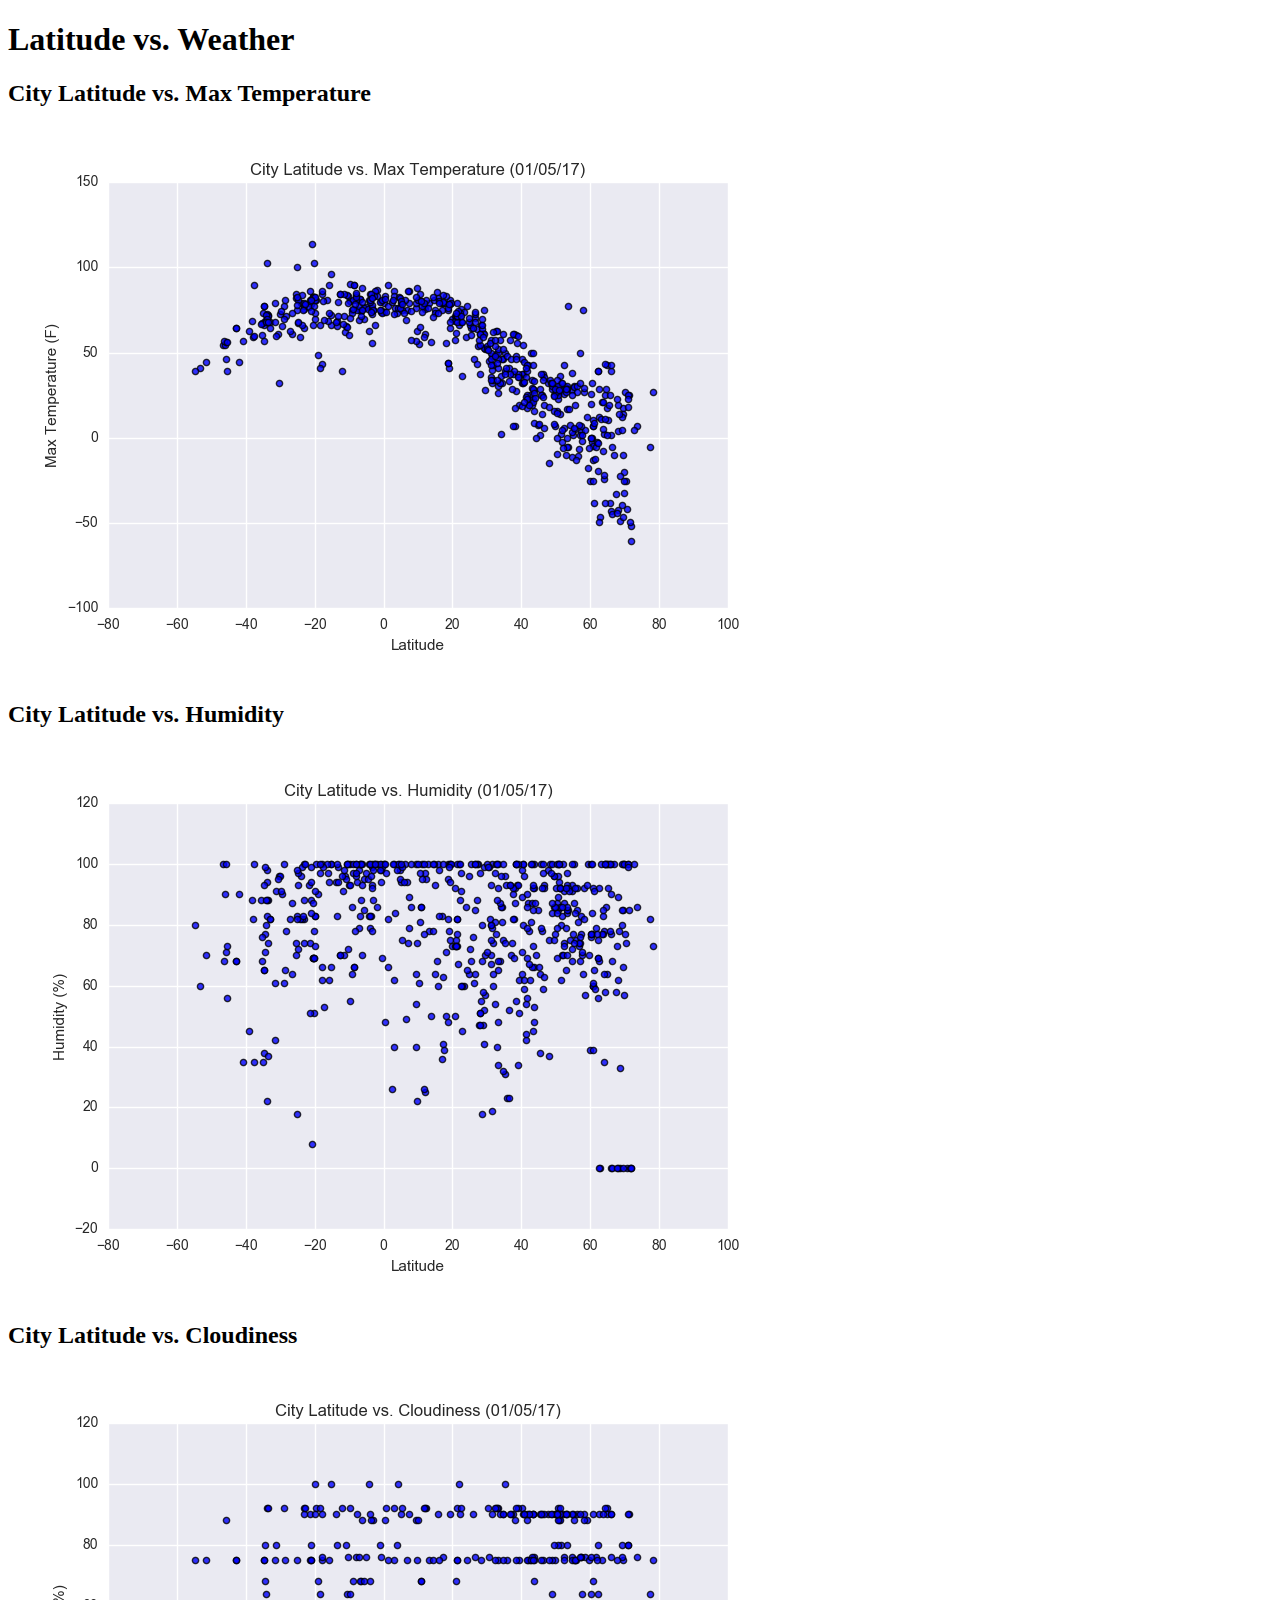
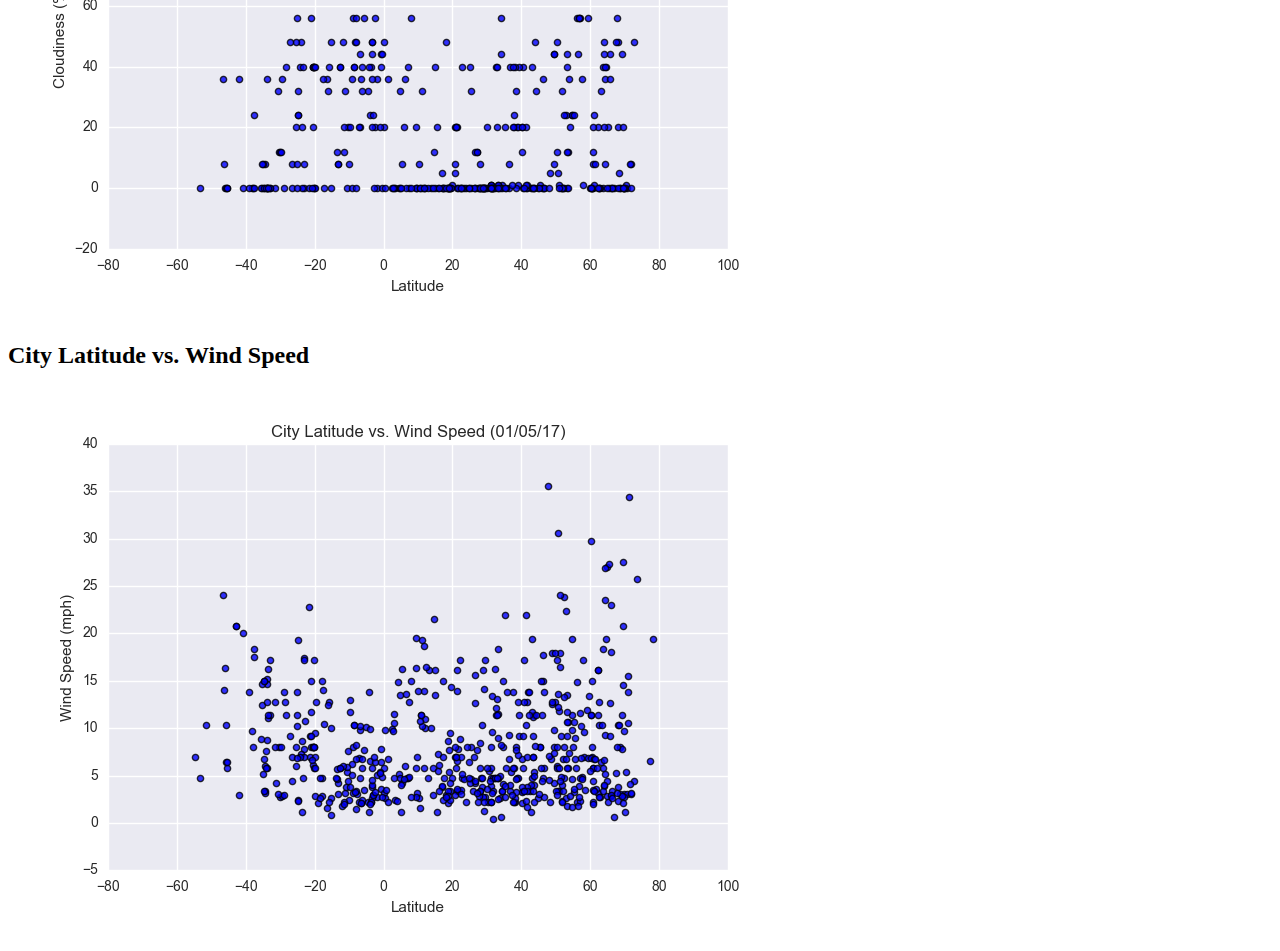
==== index.html @ b2139c3a "Completed template html scripts for 4 charts in the landing page and by clicking on each chart we ar" ====
<!DOCTYPE html>
<html lang="en">
<head>
    <meta charset="UTF-8">
    <title>WeatherPy</title>
</head>
    <body>
        <header>
            <h1>Latitude vs. Weather</h1>
        </header>
        
        <section>
            <article>
                <h2>City Latitude vs. Max Temperature</h2>
                <a href="temperature.html">
                    <img src="Visualizations/Fig1.png" alt="City Latitude vs. Max Temperature">
                </a>
            </article>
        </section>

        <section>
            <article>
                <h2>City Latitude vs. Humidity</h2>
                <a href="humidity.html">
                    <img src="Visualizations/Fig2.png" alt="City Latitude vs. Humidity">
                </a>
            </article>
        </section>

        <section>
            <article>
                <h2>City Latitude vs. Cloudiness</h2>
                <a href="cloudy.html">
                    <img src="Visualizations/Fig3.png" alt="City Latitude vs. Cloudiness">
                </a>
            </article>
        </section>

        <section>
            <article>
                <h2>City Latitude vs. Wind Speed</h2>
                <a href="wind.html">
                    <img src="Visualizations/Fig4.png" alt="City Latitude vs. Wind Speed">   
                </a>
            </article>
        
        </section>
    </body>
</html>
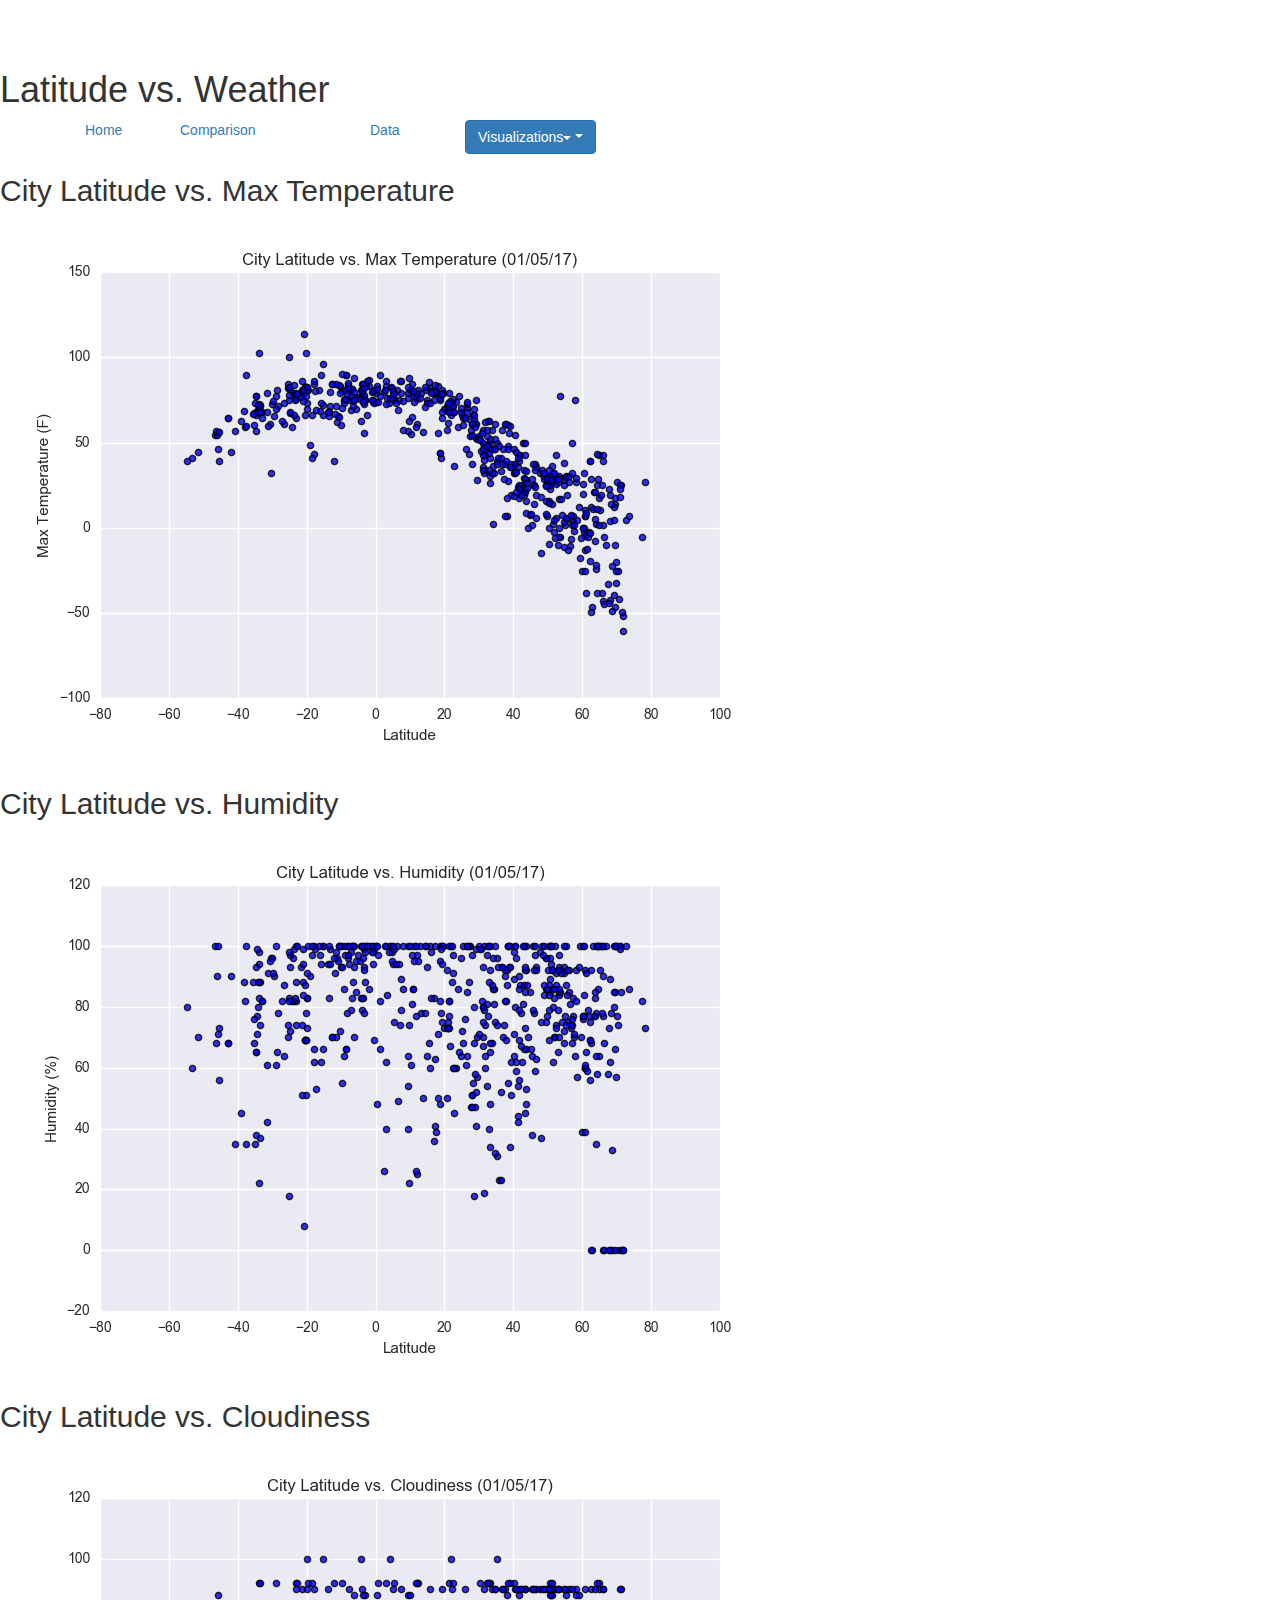
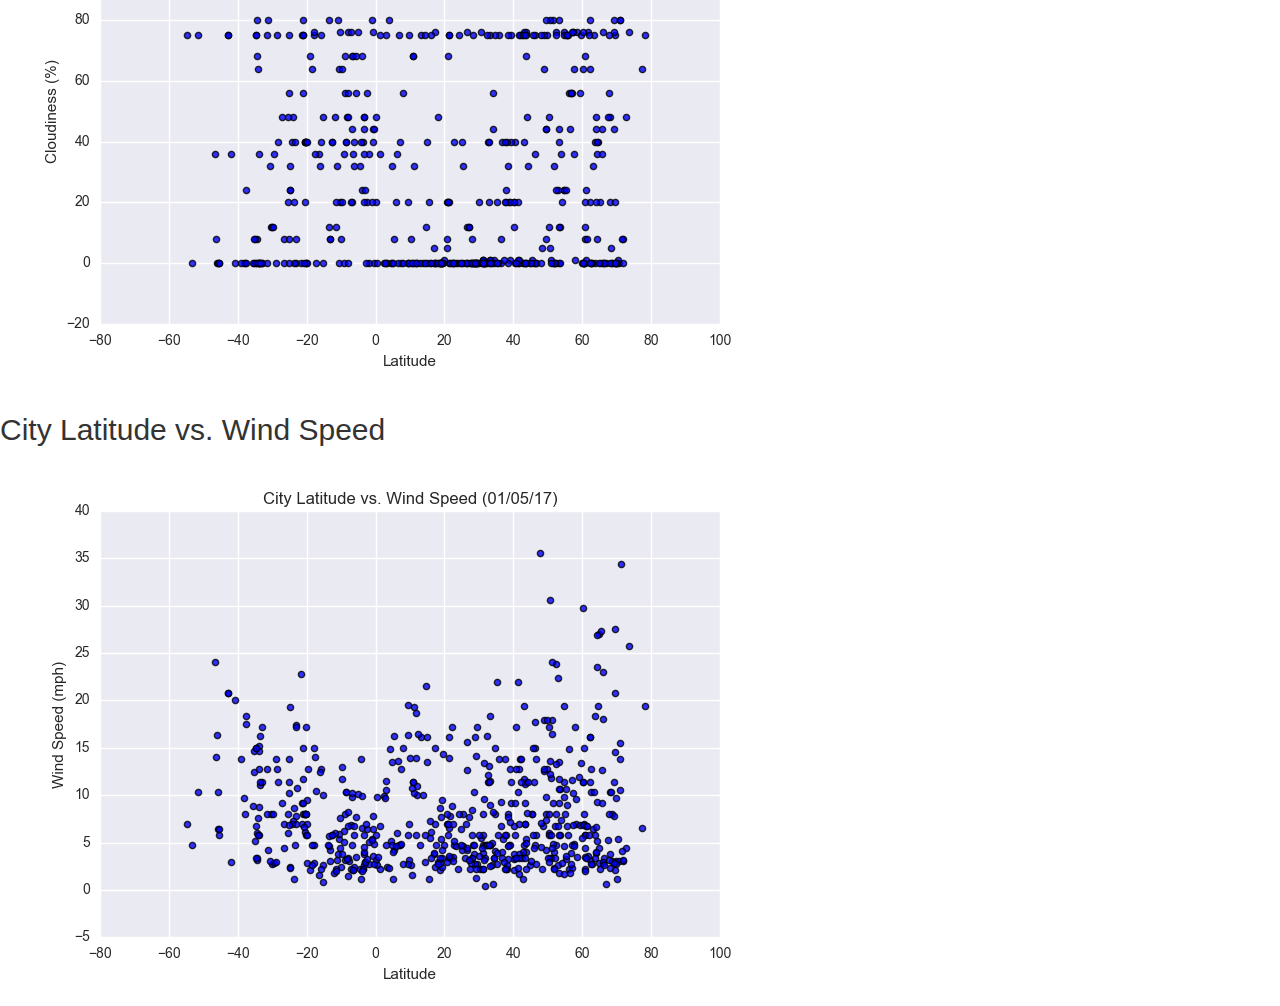
==== commit 1177a70e: "Starting to create the navbar." ====
--- a/index.html
+++ b/index.html
@@ -3,11 +3,53 @@
 <head>
     <meta charset="UTF-8">
     <title>WeatherPy</title>
+    <link rel="stylesheet" type="text/css" href="style.css">
+    <link rel="stylesheet" href="https://stackpath.bootstrapcdn.com/bootstrap/4.3.1/css/bootstrap.min.css" integrity="sha384-ggOyR0iXCbMQv3Xipma34MD+dH/1fQ784/j6cY/iJTQUOhcWr7x9JvoRxT2MZw1T" crossorigin="anonymous">
+    <meta name="viewport" content="width=device-width, initial-scale=1">
+    <link rel="stylesheet" href="https://maxcdn.bootstrapcdn.com/bootstrap/3.4.1/css/bootstrap.min.css">
+    <script src="https://ajax.googleapis.com/ajax/libs/jquery/3.5.1/jquery.min.js"></script>
+    <script src="https://maxcdn.bootstrapcdn.com/bootstrap/3.4.1/js/bootstrap.min.js"></script>
 </head>
-    <body>
+
+<body>
+    <nav class="navbar"></nav>
+
         <header>
             <h1>Latitude vs. Weather</h1>
         </header>
+    
+        <div class="container">
+        
+            <div class="row">
+                
+                <div class="col-md-1">
+                    <a href="#">Home</a>
+                </div>
+            
+                <div class="col-md-2">
+                    <a href="#">Comparison</a>
+                </div>
+            
+                <div class="col-md-1">
+                    <a href="#">Data</a>
+                </div>
+
+                <div class="col-md-1">                                       
+                    <div class="dropdown">
+                        <button class="btn btn-primary dropdown-toggle" type="button" data-toggle="dropdown">Visualizations<span class="caret"></span></button>
+                            <ul class="dropdown-menu">
+                                <li><a href="#">Max Temperature</a></li>
+                                <li><a href="#">Humidity</a></li>
+                                <li><a href="#">Cloudiness</a></li>
+                                <li><a href="#">Wind Speed</a></li>
+                            </ul>
+                    </div>
+                </div>
+            </div>
+        </div>
+    </nav>
+
+    <div class="container"></div>
         
         <section>
             <article>
@@ -16,27 +58,21 @@
                     <img src="Visualizations/Fig1.png" alt="City Latitude vs. Max Temperature">
                 </a>
             </article>
-        </section>
-
-        <section>
+    
             <article>
                 <h2>City Latitude vs. Humidity</h2>
                 <a href="humidity.html">
                     <img src="Visualizations/Fig2.png" alt="City Latitude vs. Humidity">
                 </a>
             </article>
-        </section>
 
-        <section>
             <article>
                 <h2>City Latitude vs. Cloudiness</h2>
                 <a href="cloudy.html">
                     <img src="Visualizations/Fig3.png" alt="City Latitude vs. Cloudiness">
                 </a>
             </article>
-        </section>
 
-        <section>
             <article>
                 <h2>City Latitude vs. Wind Speed</h2>
                 <a href="wind.html">
@@ -45,5 +81,7 @@
             </article>
         
         </section>
-    </body>
+    </div>
+</body>
+
 </html>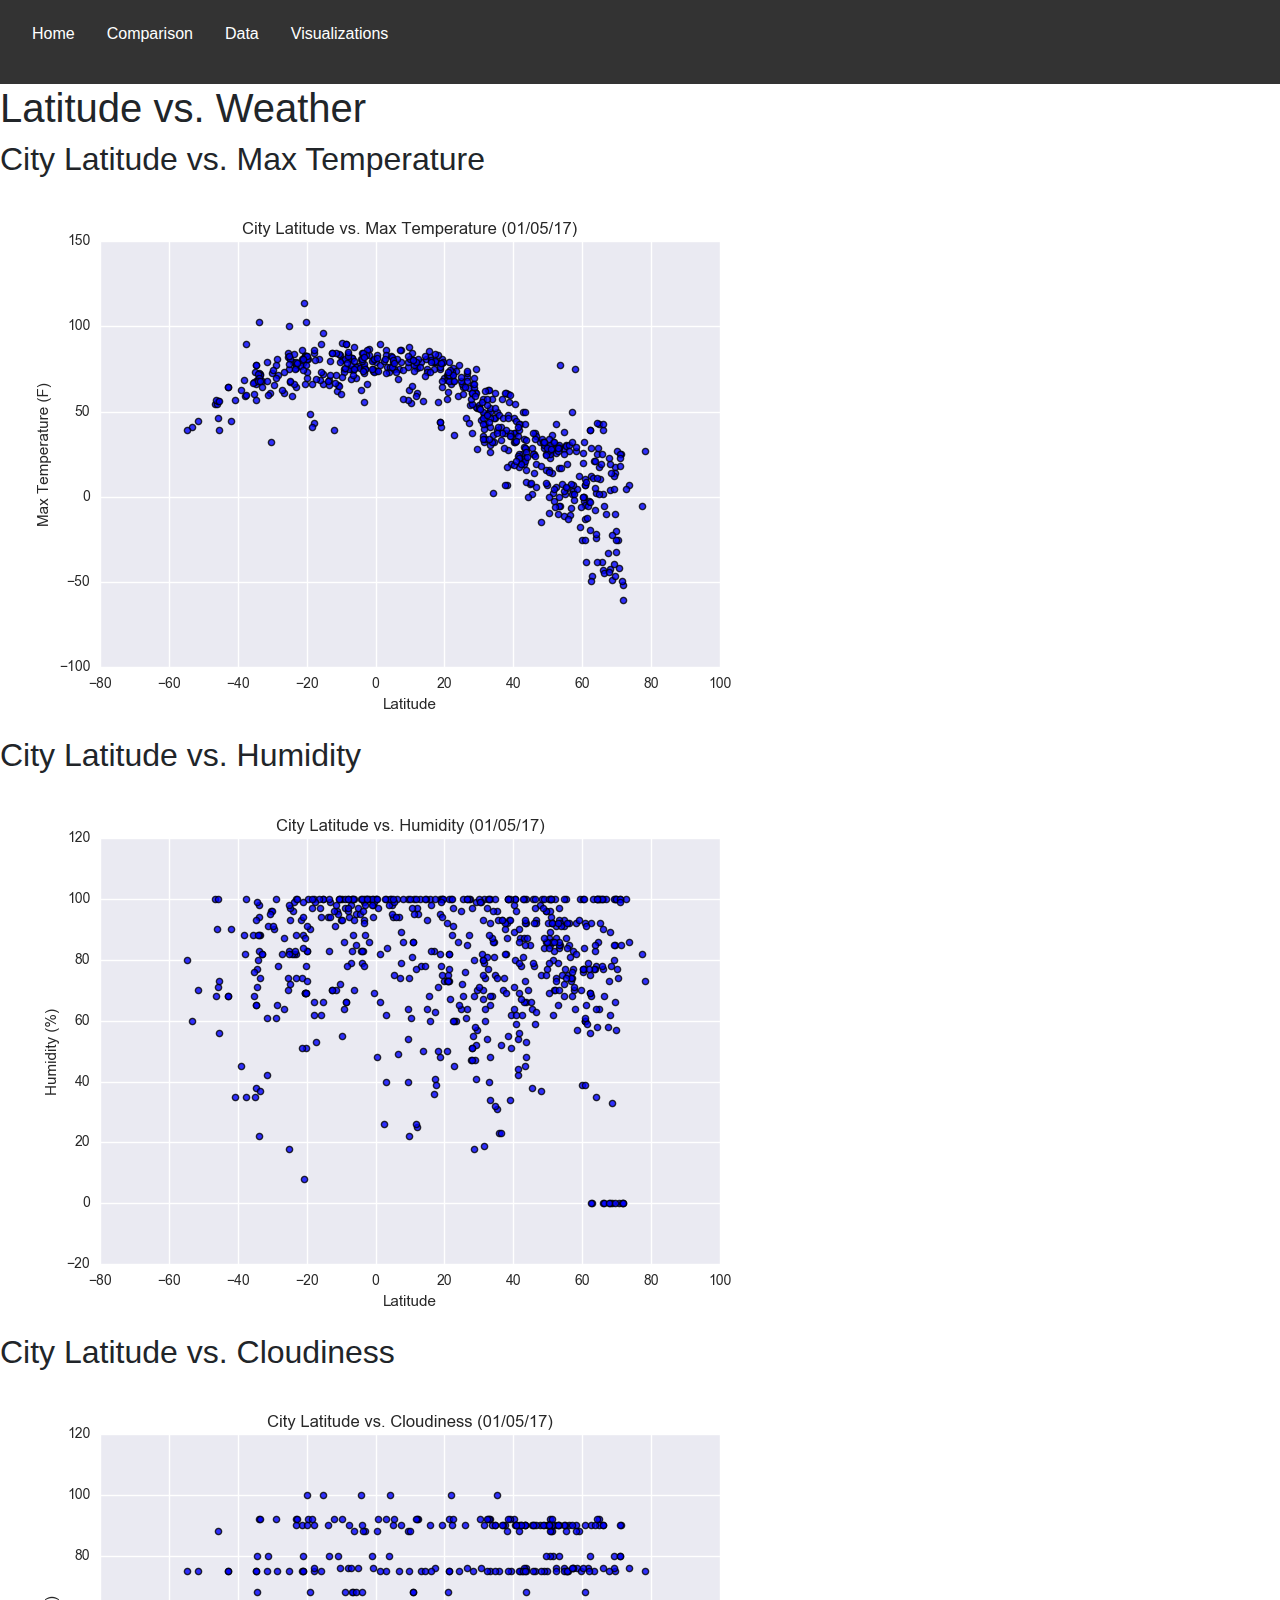
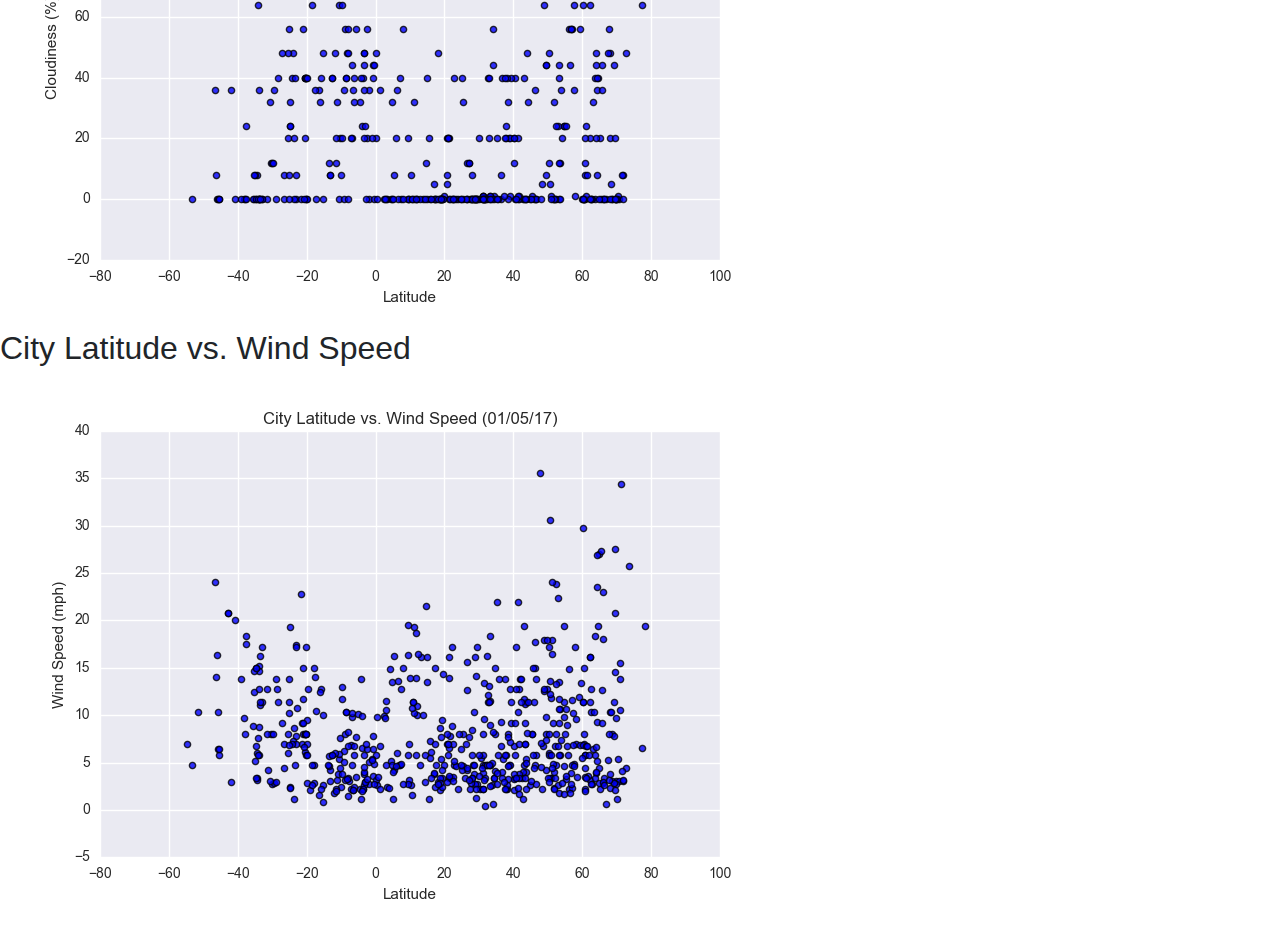
==== commit 2243c8c2: "Completed first heading pass for each page." ====
--- a/index.html
+++ b/index.html
@@ -3,54 +3,37 @@
 <head>
     <meta charset="UTF-8">
     <title>WeatherPy</title>
-    <link rel="stylesheet" type="text/css" href="style.css">
+    <link rel="stylesheet" type="text/css" href="Assets/style.css">
     <link rel="stylesheet" href="https://stackpath.bootstrapcdn.com/bootstrap/4.3.1/css/bootstrap.min.css" integrity="sha384-ggOyR0iXCbMQv3Xipma34MD+dH/1fQ784/j6cY/iJTQUOhcWr7x9JvoRxT2MZw1T" crossorigin="anonymous">
     <meta name="viewport" content="width=device-width, initial-scale=1">
-    <link rel="stylesheet" href="https://maxcdn.bootstrapcdn.com/bootstrap/3.4.1/css/bootstrap.min.css">
-    <script src="https://ajax.googleapis.com/ajax/libs/jquery/3.5.1/jquery.min.js"></script>
-    <script src="https://maxcdn.bootstrapcdn.com/bootstrap/3.4.1/js/bootstrap.min.js"></script>
+
 </head>
 
 <body>
-    <nav class="navbar"></nav>
+    
+    <nav class ="navbar">
+        <ul>
+            <li><a href="#">Home</a></li>
+            <li><a href="comparison.html">Comparison</a></li>
+            <li><a href="data.html">Data</a></li>
+            <li class="dropdown">
+              <a href="javascript:void(0)" class="dropbtn">Visualizations</a>
+              <div class="dropdown-content">
+                <a href="temperature.html">Max Temperature</a>
+                <a href="humidity.html">Humidity</a>
+                <a href="cloudy.html">Cloudiness</a>
+                <a href="wind.html">Wind Speed</a>
+              </div>
+            </li>
+        </ul>
+    </nav>
 
+
+    <div class="container"></div>
         <header>
             <h1>Latitude vs. Weather</h1>
         </header>
-    
-        <div class="container">
-        
-            <div class="row">
-                
-                <div class="col-md-1">
-                    <a href="#">Home</a>
-                </div>
-            
-                <div class="col-md-2">
-                    <a href="#">Comparison</a>
-                </div>
-            
-                <div class="col-md-1">
-                    <a href="#">Data</a>
-                </div>
 
-                <div class="col-md-1">                                       
-                    <div class="dropdown">
-                        <button class="btn btn-primary dropdown-toggle" type="button" data-toggle="dropdown">Visualizations<span class="caret"></span></button>
-                            <ul class="dropdown-menu">
-                                <li><a href="#">Max Temperature</a></li>
-                                <li><a href="#">Humidity</a></li>
-                                <li><a href="#">Cloudiness</a></li>
-                                <li><a href="#">Wind Speed</a></li>
-                            </ul>
-                    </div>
-                </div>
-            </div>
-        </div>
-    </nav>
-
-    <div class="container"></div>
-        
         <section>
             <article>
                 <h2>City Latitude vs. Max Temperature</h2>
--- a/Assets/style.css
+++ b/Assets/style.css
@@ -0,0 +1,58 @@
+.title{
+    color: rgb(0, 255, 200);
+}
+
+.navbar{
+    background-color: #333;
+}
+
+ul {
+    list-style-type: none;
+    margin: 0;
+    padding: 0;
+    overflow: hidden;
+    background-color: #333;
+}
+
+li {
+    float: left;
+}
+
+li a, .dropbtn {
+    display: inline-block;
+    color: white;
+    text-align: center;
+    padding: 14px 16px;
+    text-decoration: none;
+    }
+
+li a:hover, .dropdown:hover .dropbtn {
+    background-color: rgb(0, 255, 200);
+}
+
+li.dropdown {
+    display: inline-block;
+}
+
+.dropdown-content {
+    display: none;
+    position: relative;
+    background-color: #f9f9f9;
+    min-width: 160px;
+    box-shadow: 0px 8px 16px 0px rgba(0,0,0,0.2);
+    z-index: 1;
+}
+
+.dropdown-content a {
+    color: black;
+    padding: 12px 16px;
+    text-decoration: none;
+    display: block;
+    text-align: left;
+}
+
+.dropdown-content a:hover {background-color: #f1f1f1;}
+
+.dropdown:hover .dropdown-content {
+    display: block;
+}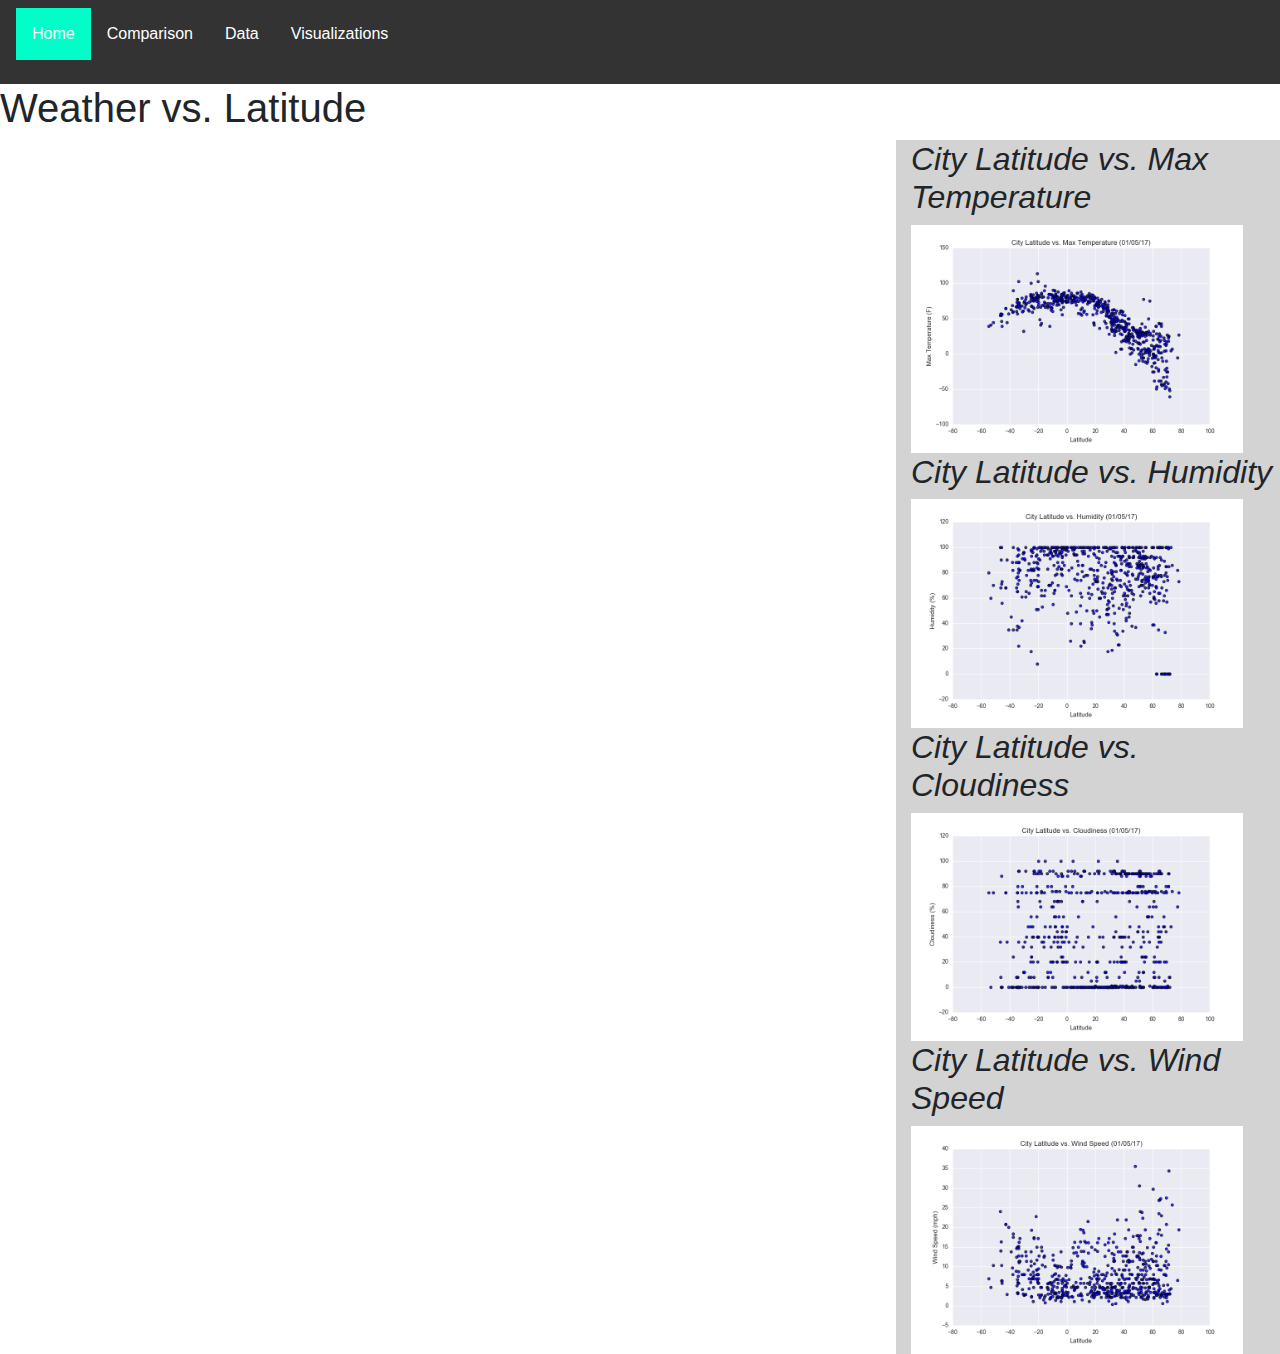
==== commit af550664: "Adjusted Home page to have charts be an aside layout element." ====
--- a/index.html
+++ b/index.html
@@ -13,7 +13,7 @@
     
     <nav class ="navbar">
         <ul>
-            <li><a href="#">Home</a></li>
+            <li><a class ="active" href="#">Home</a></li>
             <li><a href="comparison.html">Comparison</a></li>
             <li><a href="data.html">Data</a></li>
             <li class="dropdown">
@@ -29,18 +29,18 @@
     </nav>
 
 
-    <div class="container"></div>
+<div class="side_bar"></div>
         <header>
-            <h1>Latitude vs. Weather</h1>
+            <h1>Weather vs. Latitude</h1>
         </header>
 
-        <section>
-            <article>
+        <aside>
+            <div>
                 <h2>City Latitude vs. Max Temperature</h2>
                 <a href="temperature.html">
                     <img src="Visualizations/Fig1.png" alt="City Latitude vs. Max Temperature">
                 </a>
-            </article>
+            </div>
     
             <article>
                 <h2>City Latitude vs. Humidity</h2>
@@ -63,7 +63,7 @@
                 </a>
             </article>
         
-        </section>
+        </aside>
     </div>
 </body>
 
--- a/Assets/style.css
+++ b/Assets/style.css
@@ -5,6 +5,23 @@
 .navbar{
     background-color: #333;
 }
+.active{
+    background-color: rgb(0, 255, 200);
+}
+
+aside {
+    width: 30%;
+    padding-left: 15px;
+    margin-left: 15px;
+    float: right;
+    font-style: italic;
+    background-color: lightgray;
+  }
+
+  aside img{
+    width: 90%;
+    height: auto;
+  }
 
 ul {
     list-style-type: none;
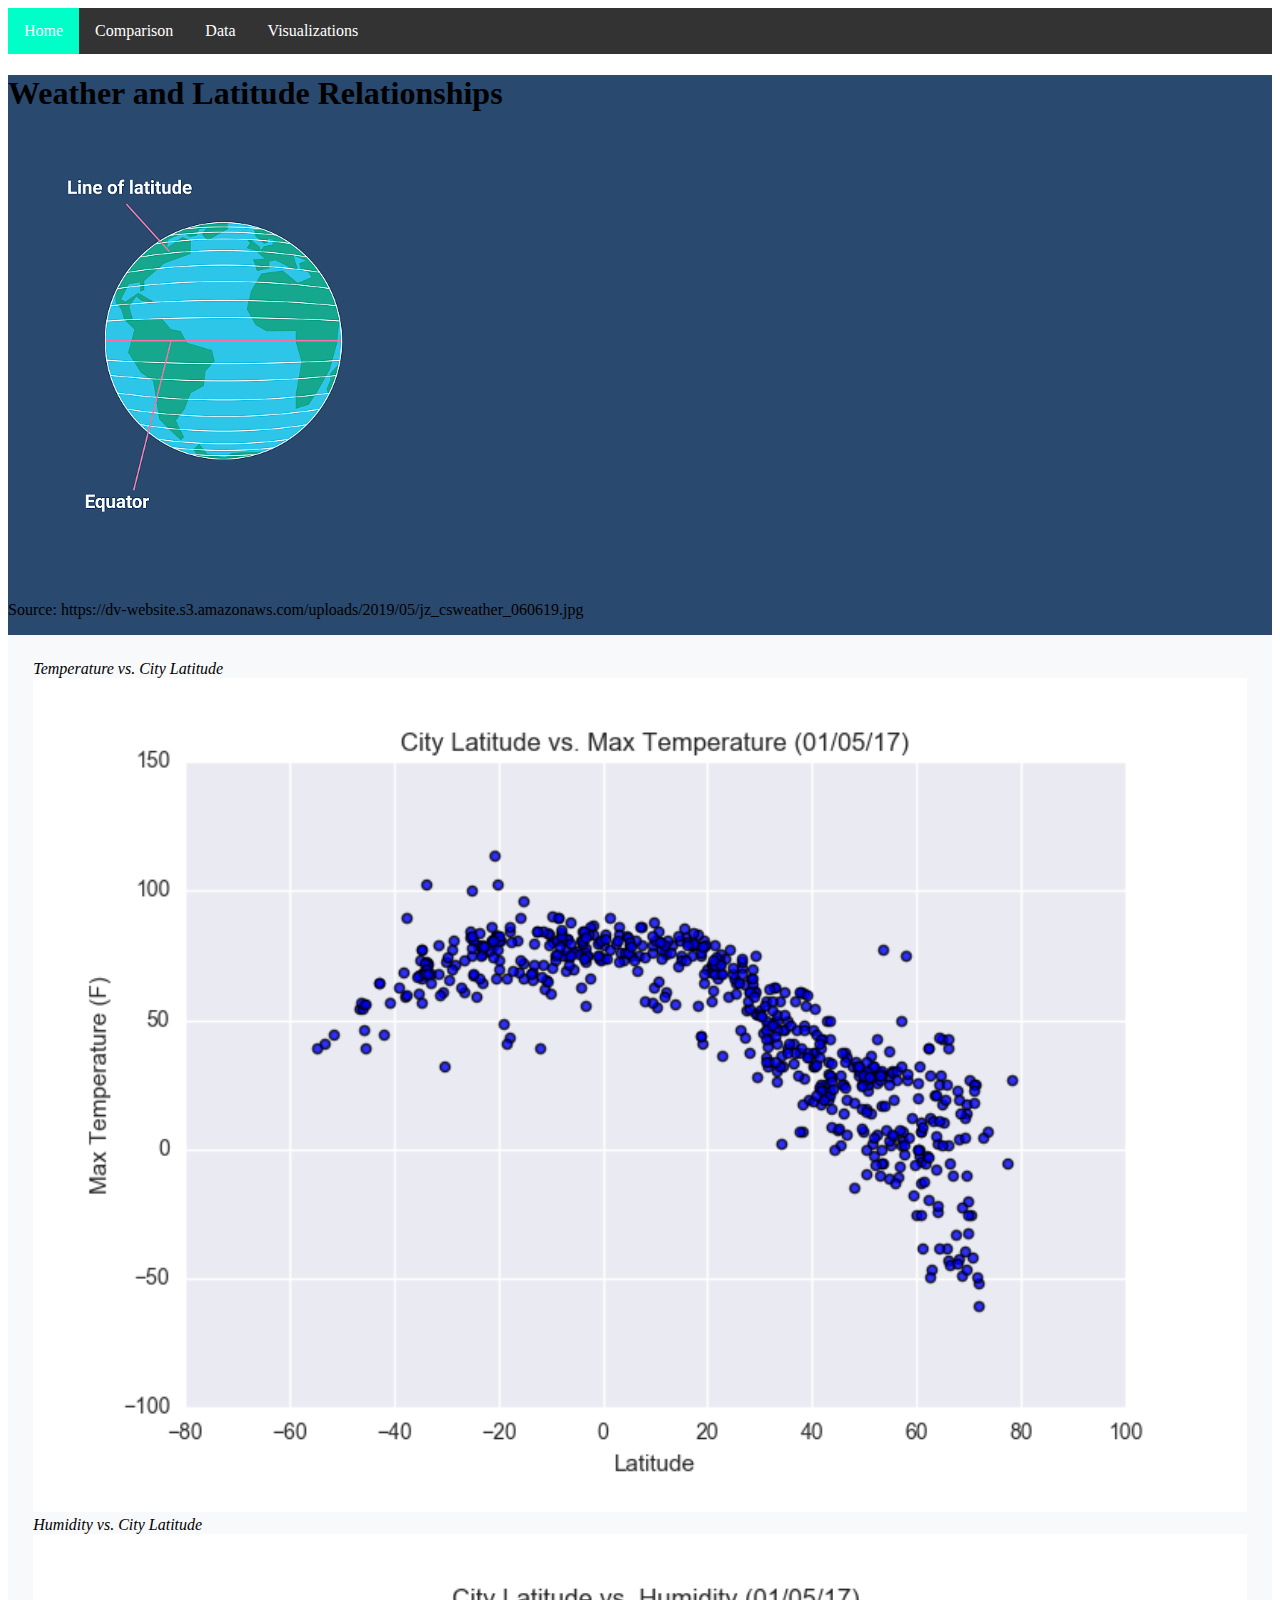
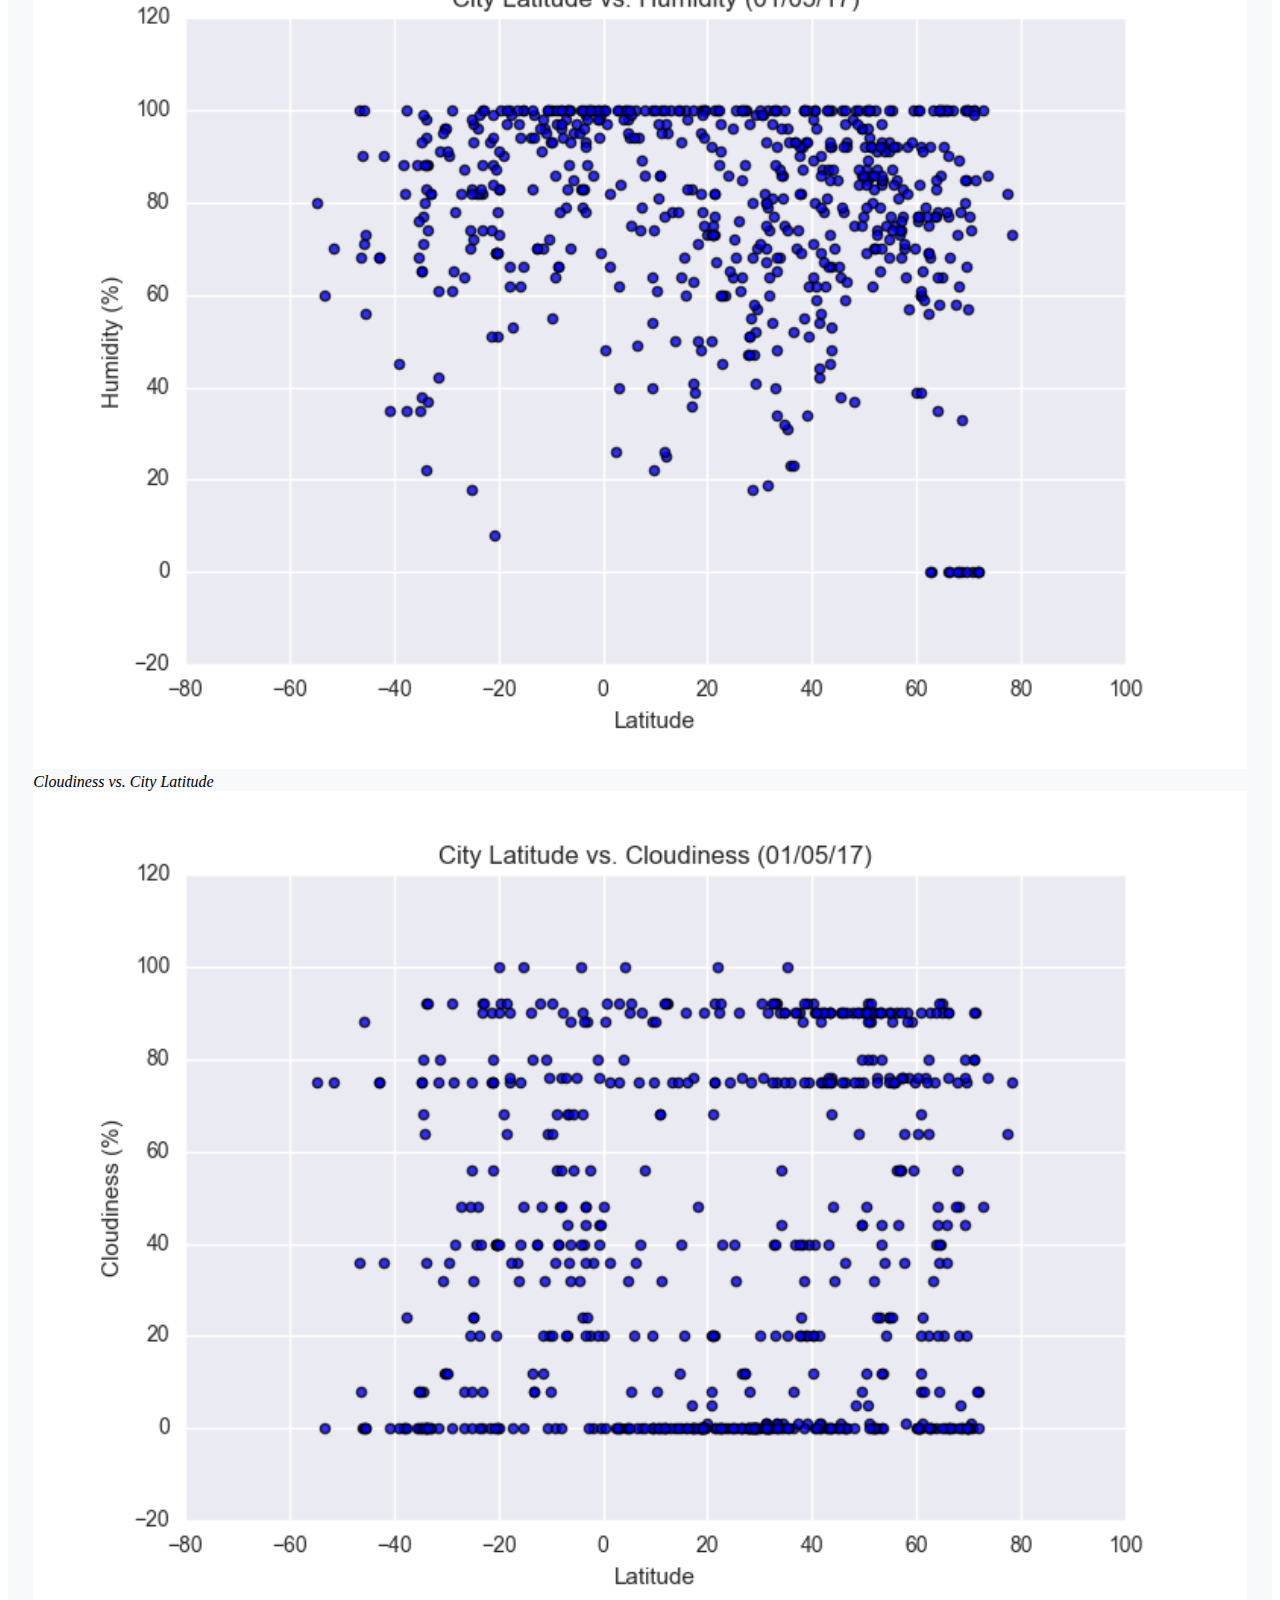
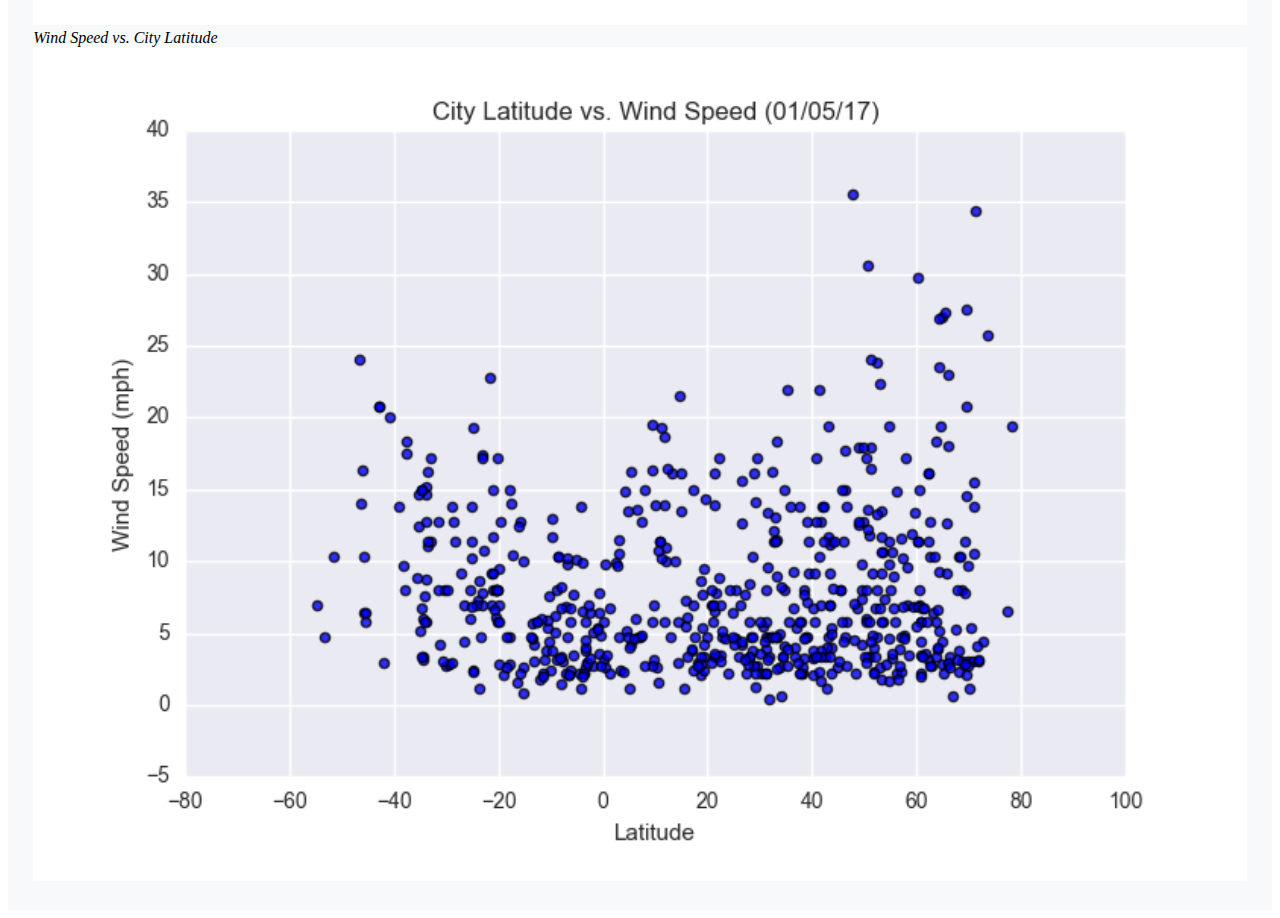
==== commit 2bc56d64: "Updated use of boostrap grid." ====
--- a/index.html
+++ b/index.html
@@ -1,69 +1,108 @@
 <!DOCTYPE html>
 <html lang="en">
+
 <head>
     <meta charset="UTF-8">
     <title>WeatherPy</title>
     <link rel="stylesheet" type="text/css" href="Assets/style.css">
-    <link rel="stylesheet" href="https://stackpath.bootstrapcdn.com/bootstrap/4.3.1/css/bootstrap.min.css" integrity="sha384-ggOyR0iXCbMQv3Xipma34MD+dH/1fQ784/j6cY/iJTQUOhcWr7x9JvoRxT2MZw1T" crossorigin="anonymous">
+    <link href="https://cdn.jsdelivr.net/npm/bootstrap@5.0.0-beta2/dist/css/bootstrap.min.css" rel="stylesheet" integrity="sha384-BmbxuPwQa2lc/FVzBcNJ7UAyJxM6wuqIj61tLrc4wSX0szH/Ev+nYRRuWlolflfl" crossorigin="anonymous">
     <meta name="viewport" content="width=device-width, initial-scale=1">
 
 </head>
 
 <body>
-    
-    <nav class ="navbar">
-        <ul>
-            <li><a class ="active" href="#">Home</a></li>
-            <li><a href="comparison.html">Comparison</a></li>
-            <li><a href="data.html">Data</a></li>
-            <li class="dropdown">
-              <a href="javascript:void(0)" class="dropbtn">Visualizations</a>
-              <div class="dropdown-content">
-                <a href="temperature.html">Max Temperature</a>
-                <a href="humidity.html">Humidity</a>
-                <a href="cloudy.html">Cloudiness</a>
-                <a href="wind.html">Wind Speed</a>
-              </div>
-            </li>
-        </ul>
+    <nav class ="navbar_entire">
+        <div class="navbar_buttons">
+            <ul>
+                <li><a class ="active" href="#">Home</a></li>
+                <li><a href="comparison.html">Comparison</a></li>
+                <li><a href="data.html">Data</a></li>
+                <li class="dropdown">
+                    <a href="javascript:void(0)" class="dropbtn">Visualizations</a>
+                    <div class="dropdown-content">
+                        <a href="temperature.html">Max Temperature</a>
+                        <a href="humidity.html">Humidity</a>
+                        <a href="cloudy.html">Cloudiness</a>
+                        <a href="wind.html">Wind Speed</a>
+                  </div>
+                </li>
+            </ul>
+        </div>
     </nav>
 
+    <div class='container-fluid content'>
+        <div class="row">
+            <div class="col-md-10 heading">
+                <div class="row">
+                    <div class="col-md-12 heading">
+                        <Header>
+                            <h1>Weather and Latitude Relationships</h1>
+                        </Header>
+                    </div>
+                </div>
 
-<div class="side_bar"></div>
-        <header>
-            <h1>Weather vs. Latitude</h1>
-        </header>
+                <div class="row">
+                    <div class="col-md-12 heading">
+                        <Header>
+                            <img src="Visualizations/weather_image.png" alt="Stock Wetaher Image">
+                            <p class="source">Source: https://dv-website.s3.amazonaws.com/uploads/2019/05/jz_csweather_060619.jpg </p>
+                        </Header>
+                    </div>
+                </div>
+                
+            </div>
 
-        <aside>
-            <div>
-                <h2>City Latitude vs. Max Temperature</h2>
-                <a href="temperature.html">
-                    <img src="Visualizations/Fig1.png" alt="City Latitude vs. Max Temperature">
-                </a>
+            <div class="col-md-2">
+                <div class="box_home_figs">
+
+                    <div class="row">
+                        <div class="col-md-12">
+                            <div class="box_fig">
+                                <i>Temperature vs. City Latitude</i>
+                                <a href="temperature.html">
+                                    <img src="Visualizations/Fig1.png" alt="City Latitude vs. Max Temperature">
+                                </a>
+                            </div>
+                        </div>
+                    </div>
+
+                    <div class="row">
+                        <div class="col-md-12">
+                            <div class="box_fig">
+                                <i>Humidity vs. City Latitude</i>
+                                <a href="humidity.html">
+                                    <img src="Visualizations/Fig2.png" alt="City Latitude vs. Humidity">
+                                </a>
+                            </div>
+                        </div>
+                    </div>
+
+                    <div class="row">
+                        <div class="col-md-12">
+                            <div class="box_fig">
+                                <i>Cloudiness vs. City Latitude</i>
+                                <a href="cloudy.html">
+                                    <img src="Visualizations/Fig3.png" alt="City Latitude vs. Cloudiness">
+                                </a>
+                            </div>
+                        </div>
+                    </div>
+
+                    <div class="row">
+                        <div class="col-md-12">
+                            <div class="box_fig">
+                                <i>Wind Speed vs. City Latitude</i>
+                                <a href="wind.html">
+                                    <img src="Visualizations/Fig4.png" alt="City Latitude vs. Wind Speed">   
+                                </a>
+                            </div>
+                        </div>
+                    </div>
+                </div>
             </div>
-    
-            <article>
-                <h2>City Latitude vs. Humidity</h2>
-                <a href="humidity.html">
-                    <img src="Visualizations/Fig2.png" alt="City Latitude vs. Humidity">
-                </a>
-            </article>
 
-            <article>
-                <h2>City Latitude vs. Cloudiness</h2>
-                <a href="cloudy.html">
-                    <img src="Visualizations/Fig3.png" alt="City Latitude vs. Cloudiness">
-                </a>
-            </article>
+        </div>
 
-            <article>
-                <h2>City Latitude vs. Wind Speed</h2>
-                <a href="wind.html">
-                    <img src="Visualizations/Fig4.png" alt="City Latitude vs. Wind Speed">   
-                </a>
-            </article>
-        
-        </aside>
     </div>
 </body>
 
--- a/Assets/style.css
+++ b/Assets/style.css
@@ -5,23 +5,33 @@
 .navbar{
     background-color: #333;
 }
+
 .active{
     background-color: rgb(0, 255, 200);
 }
 
-aside {
-    width: 30%;
-    padding-left: 15px;
-    margin-left: 15px;
-    float: right;
-    font-style: italic;
-    background-color: lightgray;
-  }
+.box_fig img{
+    width:100%; 
+}
 
-  aside img{
-    width: 90%;
-    height: auto;
-  }
+.box_home_figs {
+    background-color: rgb(248,249,251);
+    padding: 2%
+}
+
+
+body .container-fluid {
+    background-color: rgb(42,73,110);
+}
+
+
+/* Styling for the navbar page */
+.navbar_heading{
+    width: 5%;
+    text-align: center;
+    float:left
+
+}
 
 ul {
     list-style-type: none;
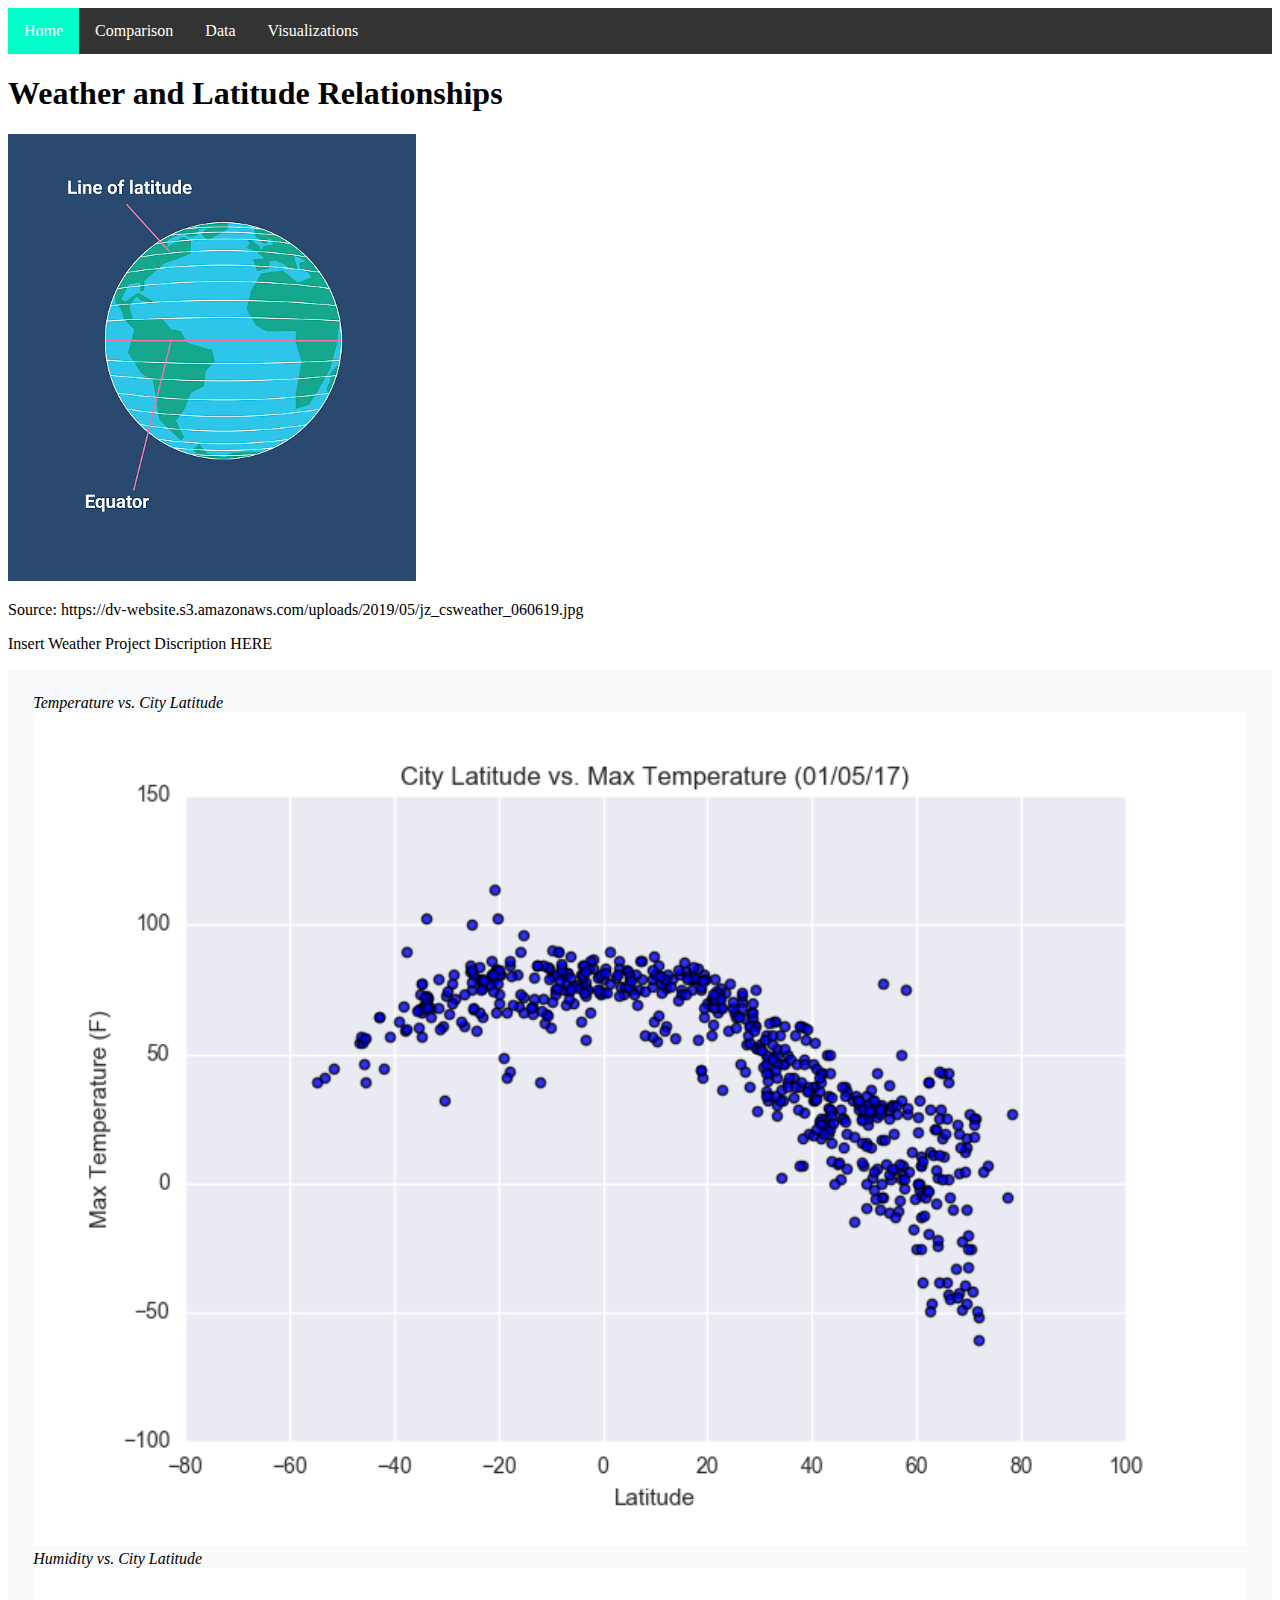
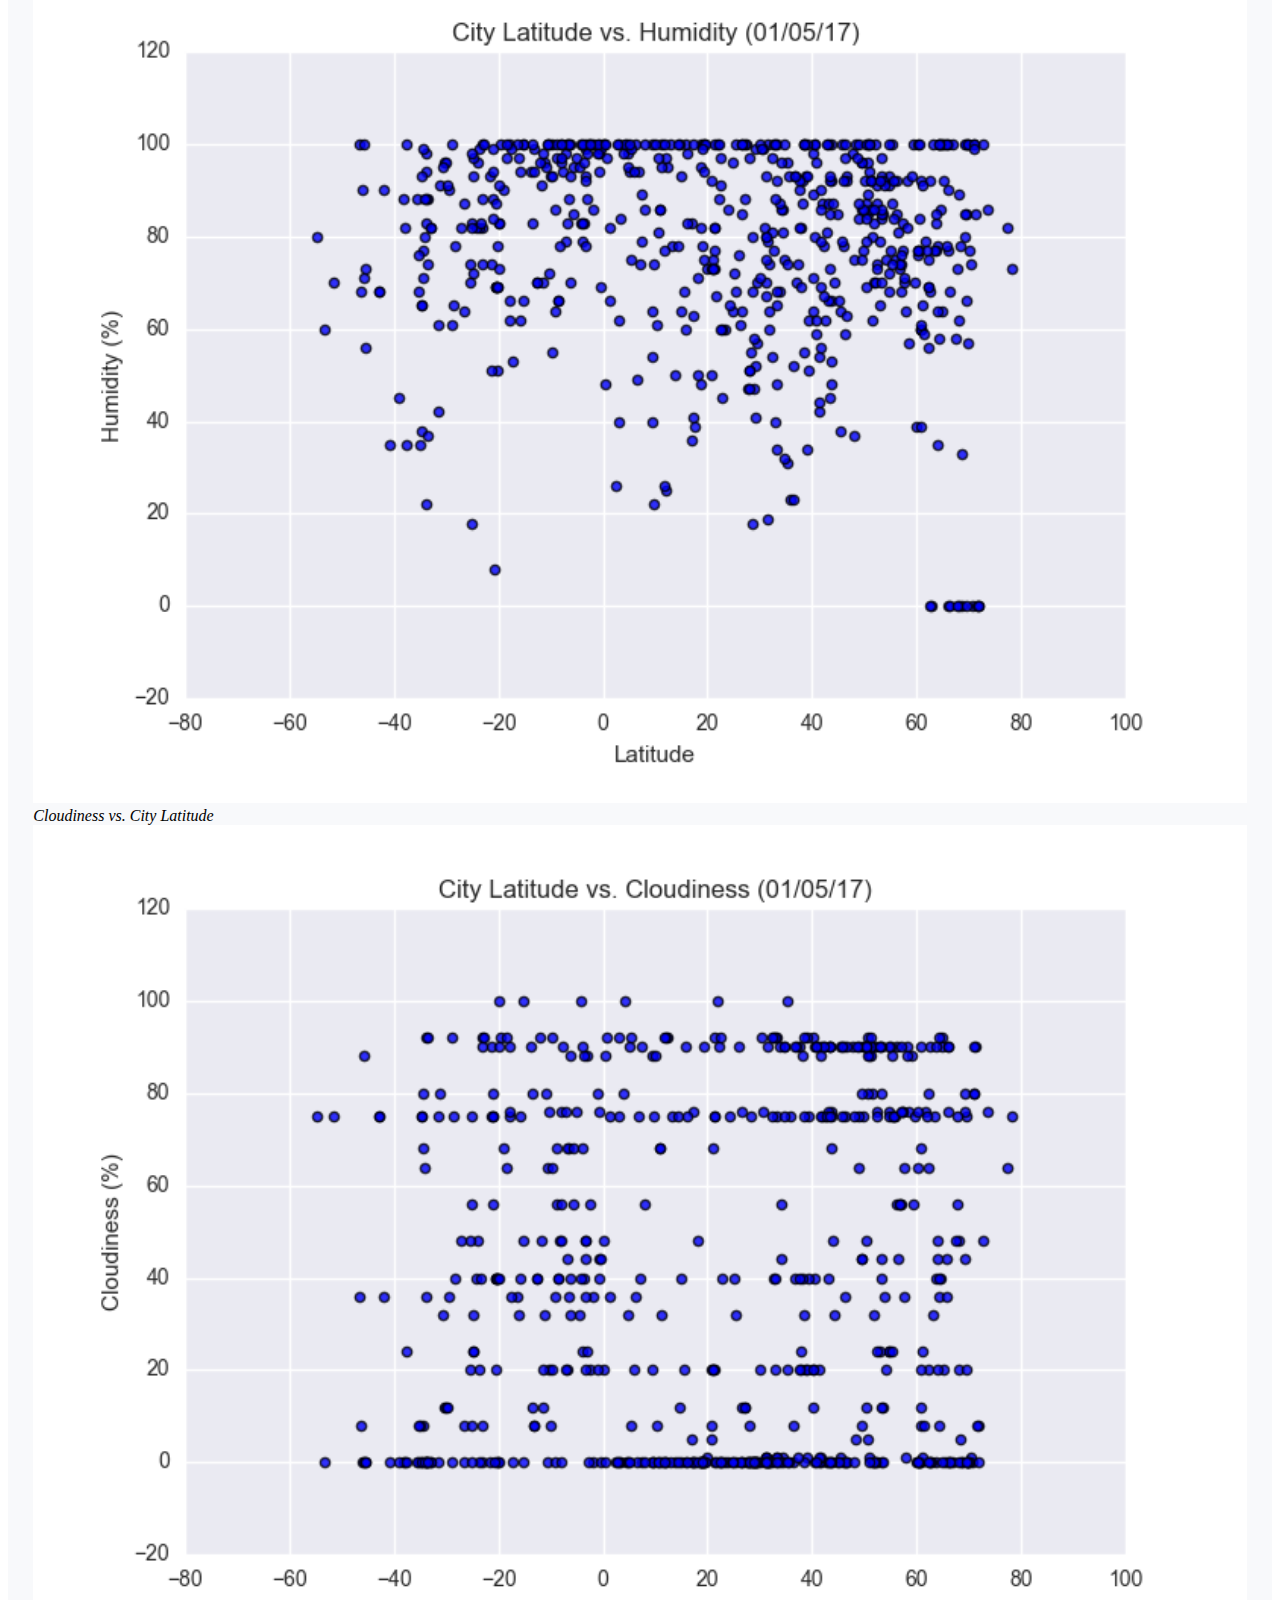
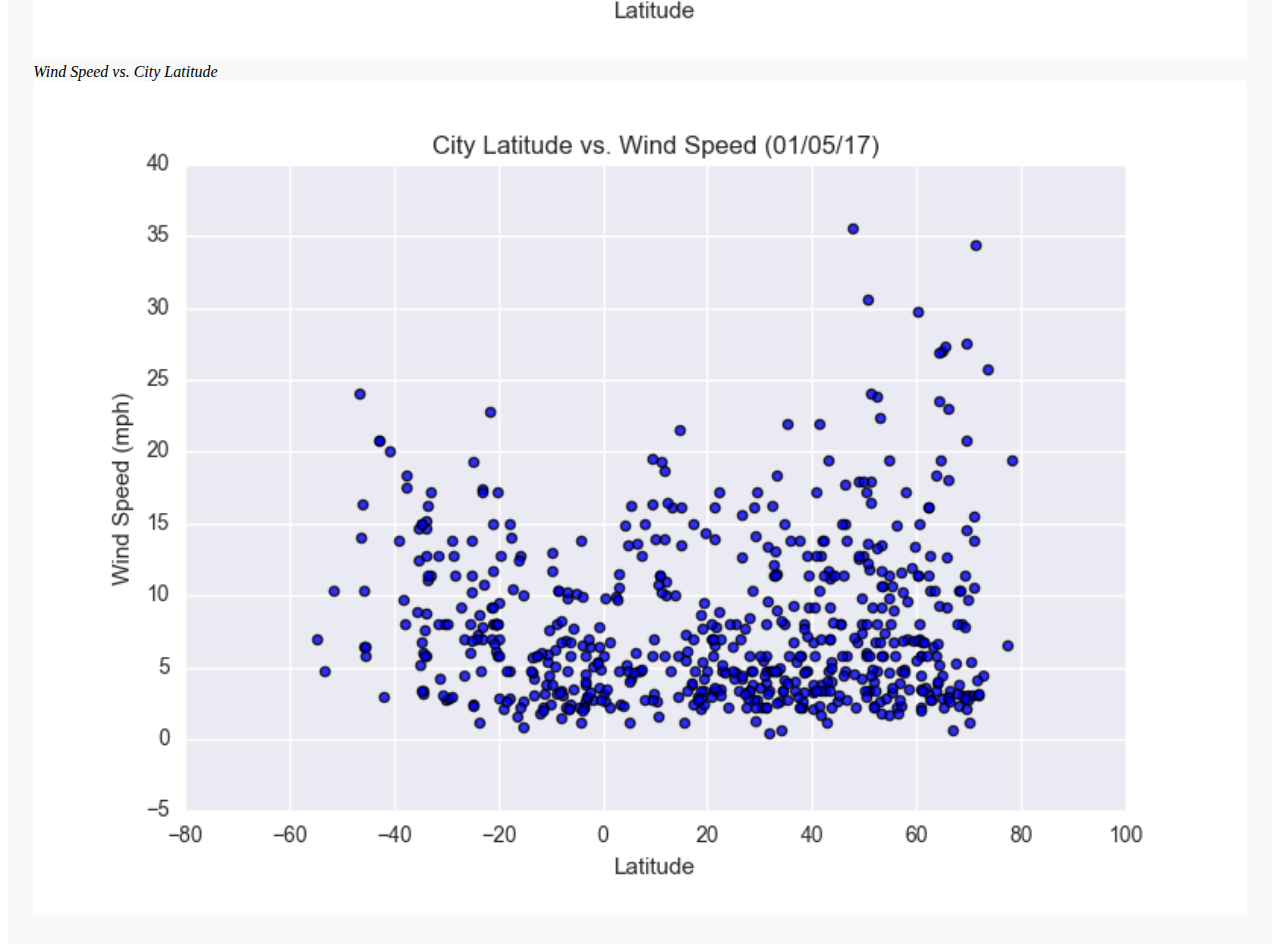
==== commit db869d5d: "Created python script to convert csv to dataframe to html. Updated data.html with data table script." ====
--- a/index.html
+++ b/index.html
@@ -32,7 +32,7 @@
 
     <div class='container-fluid content'>
         <div class="row">
-            <div class="col-md-10 heading">
+            <div class="col-md-8 heading">
                 <div class="row">
                     <div class="col-md-12 heading">
                         <Header>
@@ -42,21 +42,27 @@
                 </div>
 
                 <div class="row">
-                    <div class="col-md-12 heading">
+                    <div class="col-md-4 heading">
                         <Header>
                             <img src="Visualizations/weather_image.png" alt="Stock Wetaher Image">
                             <p class="source">Source: https://dv-website.s3.amazonaws.com/uploads/2019/05/jz_csweather_060619.jpg </p>
+                        </Header>
+                    </div>
+
+                    <div class="col-md-8 heading">
+                        <Header>
+                            <p>Insert Weather Project Discription HERE </p>
                         </Header>
                     </div>
                 </div>
                 
             </div>
 
-            <div class="col-md-2">
+            <div class="col-md-4">
                 <div class="box_home_figs">
 
                     <div class="row">
-                        <div class="col-md-12">
+                        <div class="col-md-6">
                             <div class="box_fig">
                                 <i>Temperature vs. City Latitude</i>
                                 <a href="temperature.html">
@@ -64,10 +70,8 @@
                                 </a>
                             </div>
                         </div>
-                    </div>
 
-                    <div class="row">
-                        <div class="col-md-12">
+                        <div class="col-md-6">
                             <div class="box_fig">
                                 <i>Humidity vs. City Latitude</i>
                                 <a href="humidity.html">
@@ -77,8 +81,9 @@
                         </div>
                     </div>
 
+
                     <div class="row">
-                        <div class="col-md-12">
+                        <div class="col-md-6">
                             <div class="box_fig">
                                 <i>Cloudiness vs. City Latitude</i>
                                 <a href="cloudy.html">
@@ -86,10 +91,8 @@
                                 </a>
                             </div>
                         </div>
-                    </div>
 
-                    <div class="row">
-                        <div class="col-md-12">
+                        <div class="col-md-6">
                             <div class="box_fig">
                                 <i>Wind Speed vs. City Latitude</i>
                                 <a href="wind.html">
@@ -98,6 +101,7 @@
                             </div>
                         </div>
                     </div>
+
                 </div>
             </div>
 
--- a/Assets/style.css
+++ b/Assets/style.css
@@ -12,6 +12,7 @@
 
 .box_fig img{
     width:100%; 
+    height: 100%
 }
 
 .box_home_figs {
@@ -20,9 +21,9 @@
 }
 
 
-body .container-fluid {
+/* body .container-fluid {
     background-color: rgb(42,73,110);
-}
+} */
 
 
 /* Styling for the navbar page */
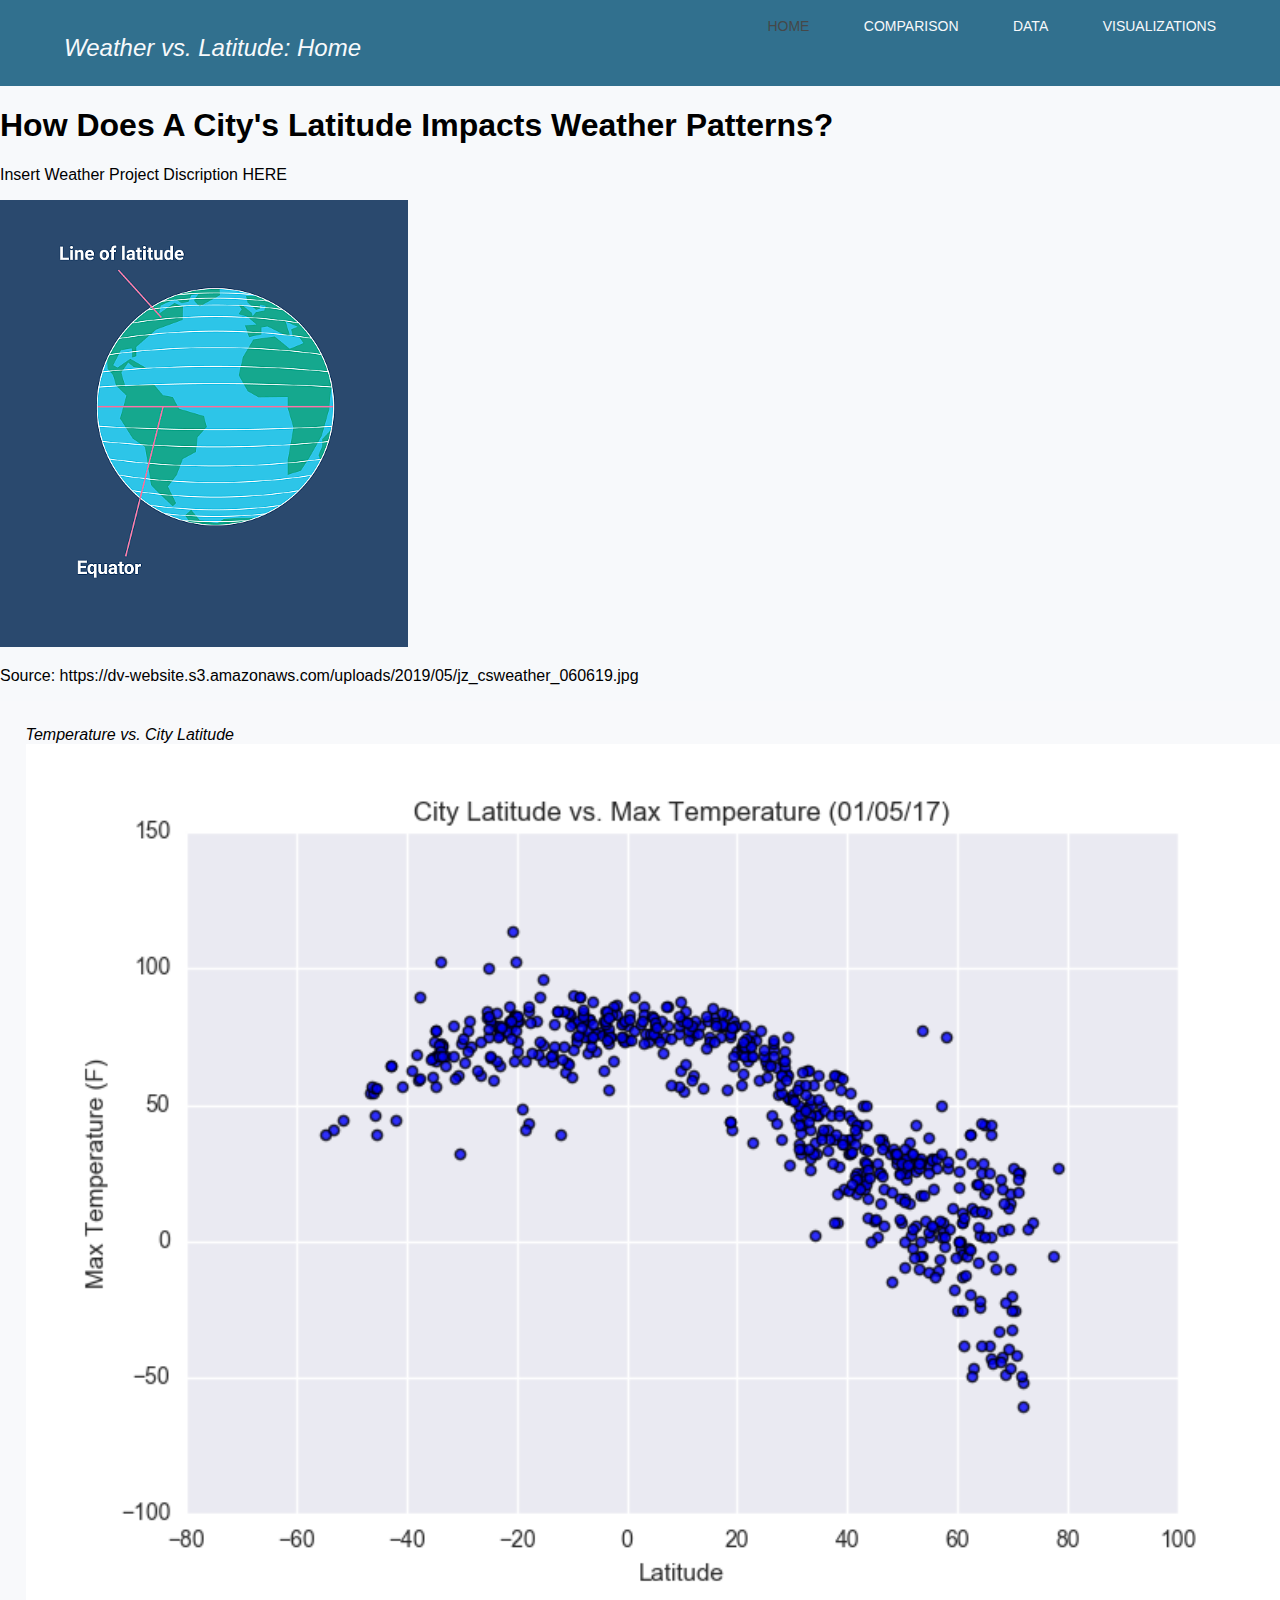
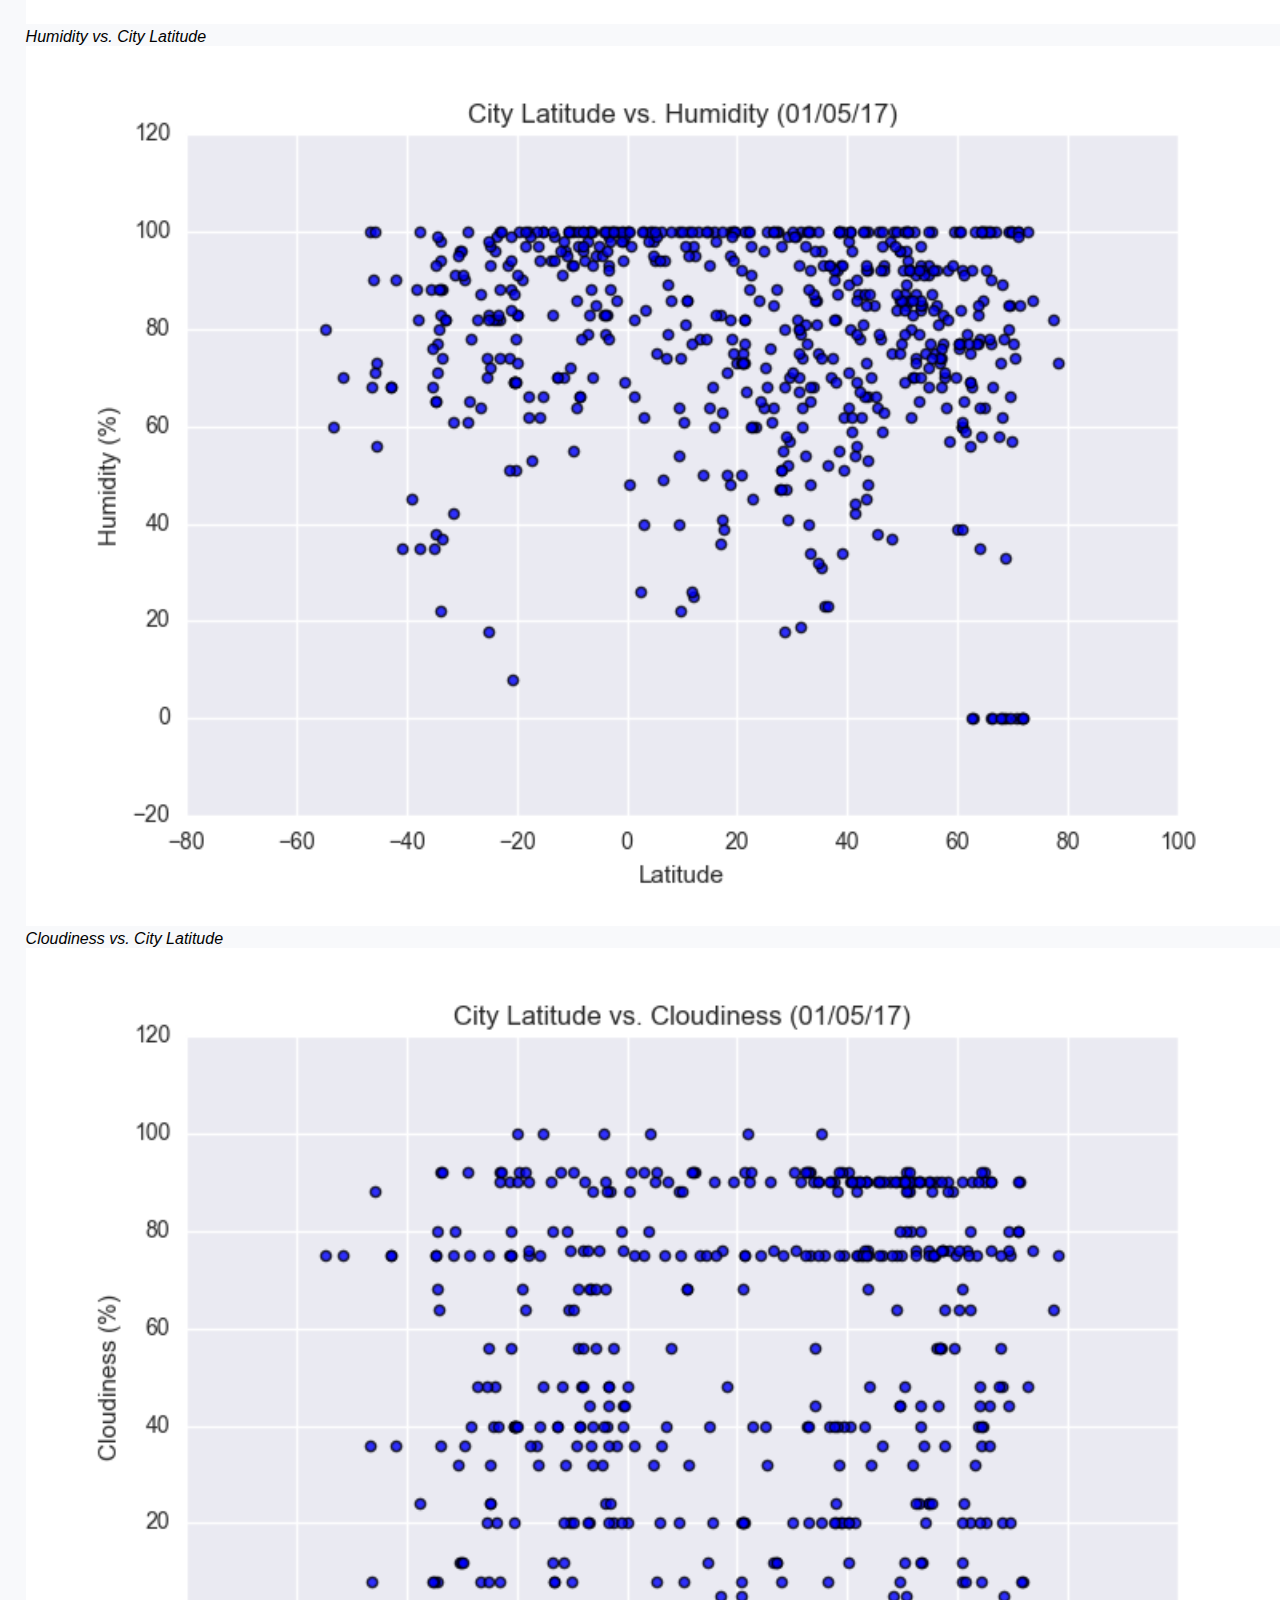
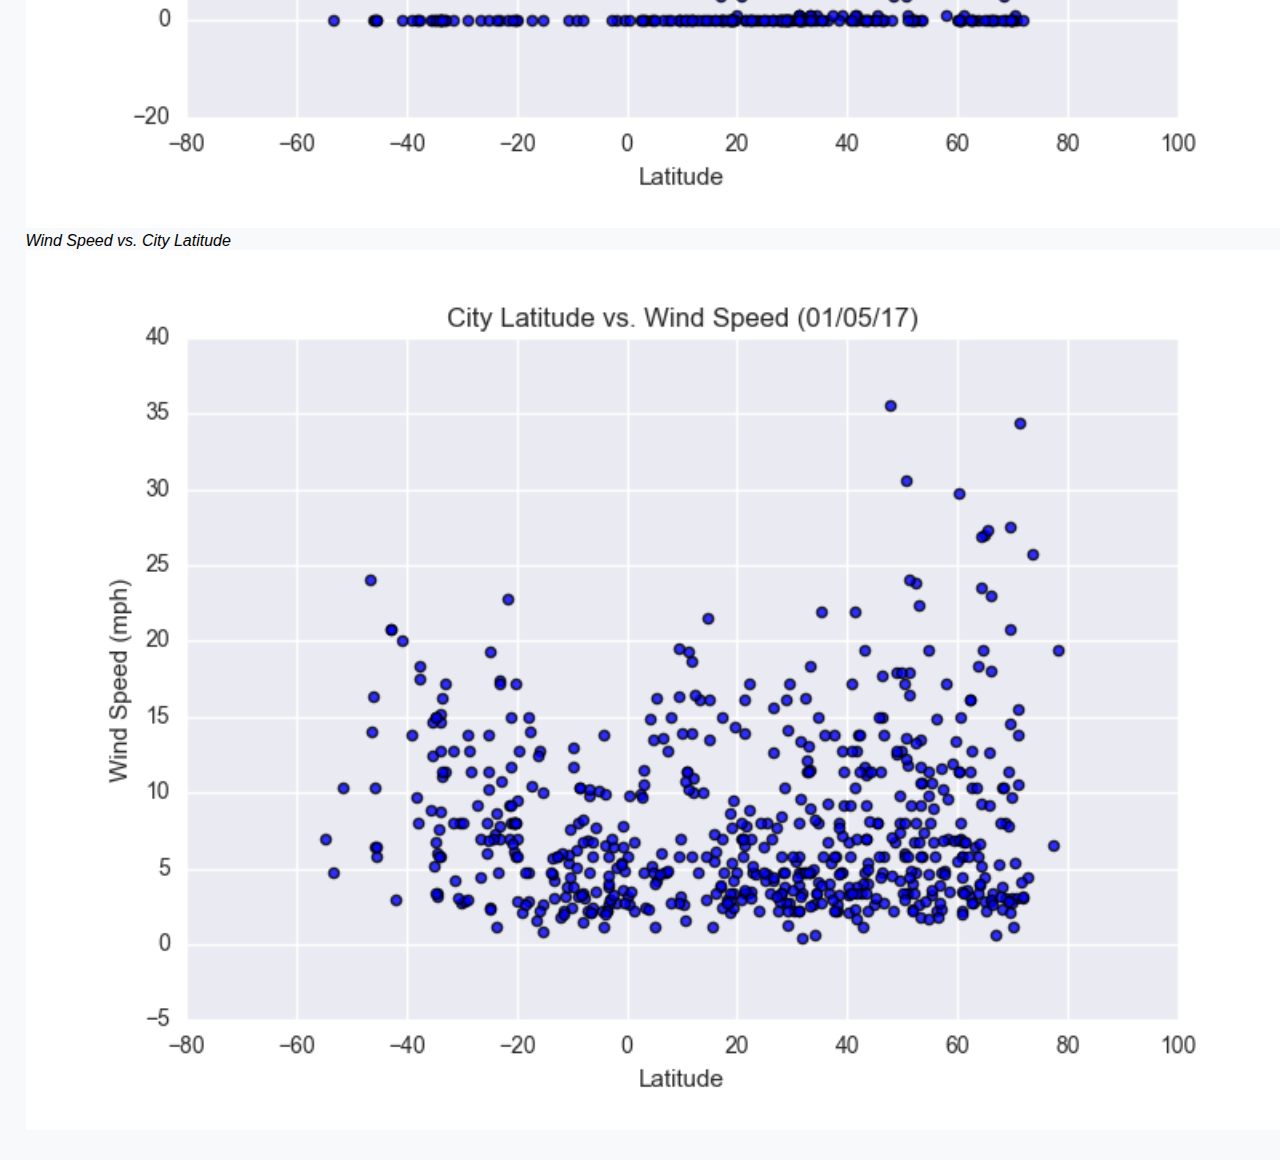
==== commit caac9cb3: "updated formatting to latest file." ====
--- a/index.html
+++ b/index.html
@@ -2,60 +2,75 @@
 <html lang="en">
 
 <head>
+    
+    <link rel="stylesheet" type="text/css" href="./Assets/style.css">
+    <link href="https://cdn.jsdelivr.net/npm/bootstrap@5.0.0-beta2/dist/css/bootstrap.min.css" rel="stylesheet" integrity="sha384-BmbxuPwQa2lc/FVzBcNJ7UAyJxM6wuqIj61tLrc4wSX0szH/Ev+nYRRuWlolflfl" crossorigin="anonymous">
+    <meta name="viewport" content="width=device-width, initial-scale=1">
     <meta charset="UTF-8">
     <title>WeatherPy</title>
-    <link rel="stylesheet" type="text/css" href="Assets/style.css">
-    <link href="https://cdn.jsdelivr.net/npm/bootstrap@5.0.0-beta2/dist/css/bootstrap.min.css" rel="stylesheet" integrity="sha384-BmbxuPwQa2lc/FVzBcNJ7UAyJxM6wuqIj61tLrc4wSX0szH/Ev+nYRRuWlolflfl" crossorigin="anonymous">
-    <meta name="viewport" content="width=device-width, initial-scale=1">
+    <style>
 
+        body{
+            background-color:#F7F9FB;
+            margin: 0;
+            font-family:'Arial', sans-serif;
+            font-weight: 400;
+        }
+
+    </style>
 </head>
 
 <body>
-    <nav class ="navbar_entire">
-        <div class="navbar_buttons">
-            <ul>
-                <li><a class ="active" href="#">Home</a></li>
-                <li><a href="comparison.html">Comparison</a></li>
-                <li><a href="data.html">Data</a></li>
-                <li class="dropdown">
-                    <a href="javascript:void(0)" class="dropbtn">Visualizations</a>
-                    <div class="dropdown-content">
-                        <a href="temperature.html">Max Temperature</a>
-                        <a href="humidity.html">Humidity</a>
-                        <a href="cloudy.html">Cloudiness</a>
-                        <a href="wind.html">Wind Speed</a>
-                  </div>
-                </li>
-            </ul>
+    <header>
+        <div class ="container_navbar">
+            <section class='nav_title'>
+                <p> Weather vs. Latitude: Home</p>
+            </section>
+
+            <nav>
+                <ul>
+                    <li><a class='active' href="#">Home</a></li>
+                    <li><a href="comparison.html">Comparison</a></li>
+                    <li><a href="data.html">Data</a></li>
+                    <li class='dropdown'>
+                        <a class='dropdown_btn'href="#">Visualizations</a>
+                        <div class="dropdown_menu">
+                                <ul>
+                                    <li><a href="temperature.html">Max Temperature</a></li>
+                                    <!-- <hr> -->
+                                    <li><a href="humidity.html">Humidity</a></li>
+                                    <!-- <hr> -->
+                                    <li><a href="cloudy.html">Cloudiness</a></li>
+                                    <!-- <hr> -->
+                                    <li><a href="wind.html">Wind Speed</a></li>  
+
+                                </ul>
+                        </div>
+                    </li>
+                </ul>
+            </nav>
+        
         </div>
-    </nav>
+    </header>
 
     <div class='container-fluid content'>
         <div class="row">
+            <div class="col-md-12 heading">
+                <section>
+                    <h1>How Does A City's Latitude Impacts Weather Patterns?</h1>
+                </section>
+            </div>
+        </div>
+
+        <div class="row">
             <div class="col-md-8 heading">
-                <div class="row">
-                    <div class="col-md-12 heading">
-                        <Header>
-                            <h1>Weather and Latitude Relationships</h1>
-                        </Header>
-                    </div>
-                </div>
+                <Section>
+                    <p>Insert Weather Project Discription HERE </p>
+                </Section>
 
-                <div class="row">
-                    <div class="col-md-4 heading">
-                        <Header>
-                            <img src="Visualizations/weather_image.png" alt="Stock Wetaher Image">
-                            <p class="source">Source: https://dv-website.s3.amazonaws.com/uploads/2019/05/jz_csweather_060619.jpg </p>
-                        </Header>
-                    </div>
+                <img src="Visualizations/weather_image.png" alt="Stock Wetaher Image">
+                <p class="source">Source: https://dv-website.s3.amazonaws.com/uploads/2019/05/jz_csweather_060619.jpg </p>
 
-                    <div class="col-md-8 heading">
-                        <Header>
-                            <p>Insert Weather Project Discription HERE </p>
-                        </Header>
-                    </div>
-                </div>
-                
             </div>
 
             <div class="col-md-4">
@@ -70,7 +85,7 @@
                                 </a>
                             </div>
                         </div>
-
+                    
                         <div class="col-md-6">
                             <div class="box_fig">
                                 <i>Humidity vs. City Latitude</i>
@@ -80,7 +95,6 @@
                             </div>
                         </div>
                     </div>
-
 
                     <div class="row">
                         <div class="col-md-6">
@@ -101,13 +115,10 @@
                             </div>
                         </div>
                     </div>
-
                 </div>
             </div>
+        </div>
+    </div>
 
-        </div>
-
-    </div>
 </body>
-
 </html>--- a/Assets/style.css
+++ b/Assets/style.css
@@ -1,86 +1,176 @@
-.title{
-    color: rgb(0, 255, 200);
+/* Style for Navigation Bar */
+.container_navbar {
+    width:90%;
+    margin:0 auto; 
 }
 
-.navbar{
-    background-color: #333;
+header{
+    background-color:#31708E;
 }
 
-.active{
-    background-color: rgb(0, 255, 200);
+header::after{
+    content:'';
+    display:table;
+    clear:both;
+    transition: all ease-in-out 300ms;
 }
 
-.box_fig img{
-    width:100%; 
-    height: 100%
+.nav_title {
+    font-size: x-large;
+    color:#F7F9FB;
+    text-align: center;
+    float:left;
+    padding-top: 10px;
+    margin:0px;
+    font-style: italic;
 }
 
-.box_home_figs {
-    background-color: rgb(248,249,251);
-    padding: 2%
+nav{
+    float:right;
+}
+
+nav > ul{
+    margin:0;
+    padding:0;
+    list-style: none; 
+    position:relative;
+}
+
+nav > ul > li{
+    display: inline-block;
+    margin-left: 50px;
+    padding-top: 17px;
+    position: relative;
+}
+
+nav > ul > li > a{
+    color: #F7F9FB;
+    text-decoration: none;
+    text-transform: uppercase;
+    font-size: 14px;
+}
+
+nav > ul > li >a:hover{
+    color:#454849;
+}
+
+nav > ul > li > a::before{
+    content: '';
+    display: block;
+    height: 5px;
+    width: 0%;
+    background-color: #454849;
+    position: absolute;
+    top:2px;
+}
+
+nav > ul > li > a:hover::before{
+    width: 100%;
+    transition: all ease-in-out 300ms;
 }
 
 
-/* body .container-fluid {
-    background-color: rgb(42,73,110);
-} */
-
-
-/* Styling for the navbar page */
-.navbar_heading{
-    width: 5%;
-    text-align: center;
-    float:left
-
+li .dropdown{
+    display: inline-block;
+    padding:20px 0;
 }
 
-ul {
-    list-style-type: none;
-    margin: 0;
-    padding: 0;
-    overflow: hidden;
-    background-color: #333;
-}
-
-li {
-    float: left;
-}
-
-li a, .dropbtn {
-    display: inline-block;
-    color: white;
-    text-align: center;
-    padding: 14px 16px;
-    text-decoration: none;
-    }
-
-li a:hover, .dropdown:hover .dropbtn {
-    background-color: rgb(0, 255, 200);
-}
-
-li.dropdown {
-    display: inline-block;
-}
-
-.dropdown-content {
-    display: none;
-    position: relative;
-    background-color: #f9f9f9;
-    min-width: 160px;
-    box-shadow: 0px 8px 16px 0px rgba(0,0,0,0.2);
+.dropdown_menu{
+    display:none;
+    position: absolute;
+    top:40px;
+    padding-top: 10px;
+    background-color:#31708E;
+    min-width:160px;
     z-index: 1;
 }
 
-.dropdown-content a {
-    color: black;
+.dropdown_menu ul{
+    list-style: none;
+}
+
+.dropdown_menu a{
+    color: #F7F9FB;
     padding: 12px 16px;
     text-decoration: none;
     display: block;
     text-align: left;
 }
 
-.dropdown-content a:hover {background-color: #f1f1f1;}
+.dropdown_menu a:hover{
+    color:#454849;
+}
 
-.dropdown:hover .dropdown-content {
+.dropdown:hover .dropdown_menu{
     display: block;
-}+
+}
+
+.active{
+    color:#454849;
+}
+
+/* Home page styles */
+.container-fluid, .content{
+    width:100%;
+}
+
+.box_home_figs {
+    background-color: rgb(248,249,251);
+    padding: 2%;
+    width:100%;
+}
+
+.box_fig img{
+    width:100%; 
+    height: auto
+}
+
+/* Style for Data Table */
+.datatable table {
+    width: 100%;
+    padding-top: 5px;
+}
+.datatable table, td, th {
+    border: 1px solid black;
+}
+  
+.datatable table {
+    width: 100%;
+    border-collapse: collapse;
+}
+
+.datatable thead {
+    text-align: center;
+    font-weight:bold;
+}
+
+.datatable tr:nth-child(even) {
+    background-color: #f2f2f2;
+}
+
+/* Style for Visualizations */
+.analysis{
+    max-width:100%;
+    max-height: auto;
+}
+.box img{
+    max-width:100%;
+    max-height: auto;
+}
+
+.cloudy_img img{
+    max-width:100%;
+    max-height: auto;
+}
+
+@media (min-width: 1360px){
+    .col-custom-lg-6 {
+        float: left;
+        width: 16.66666667%;
+        position: relative;
+        min-height: 1px;
+        padding-right: 15px;
+        padding-left: 15px;
+    }
+}
